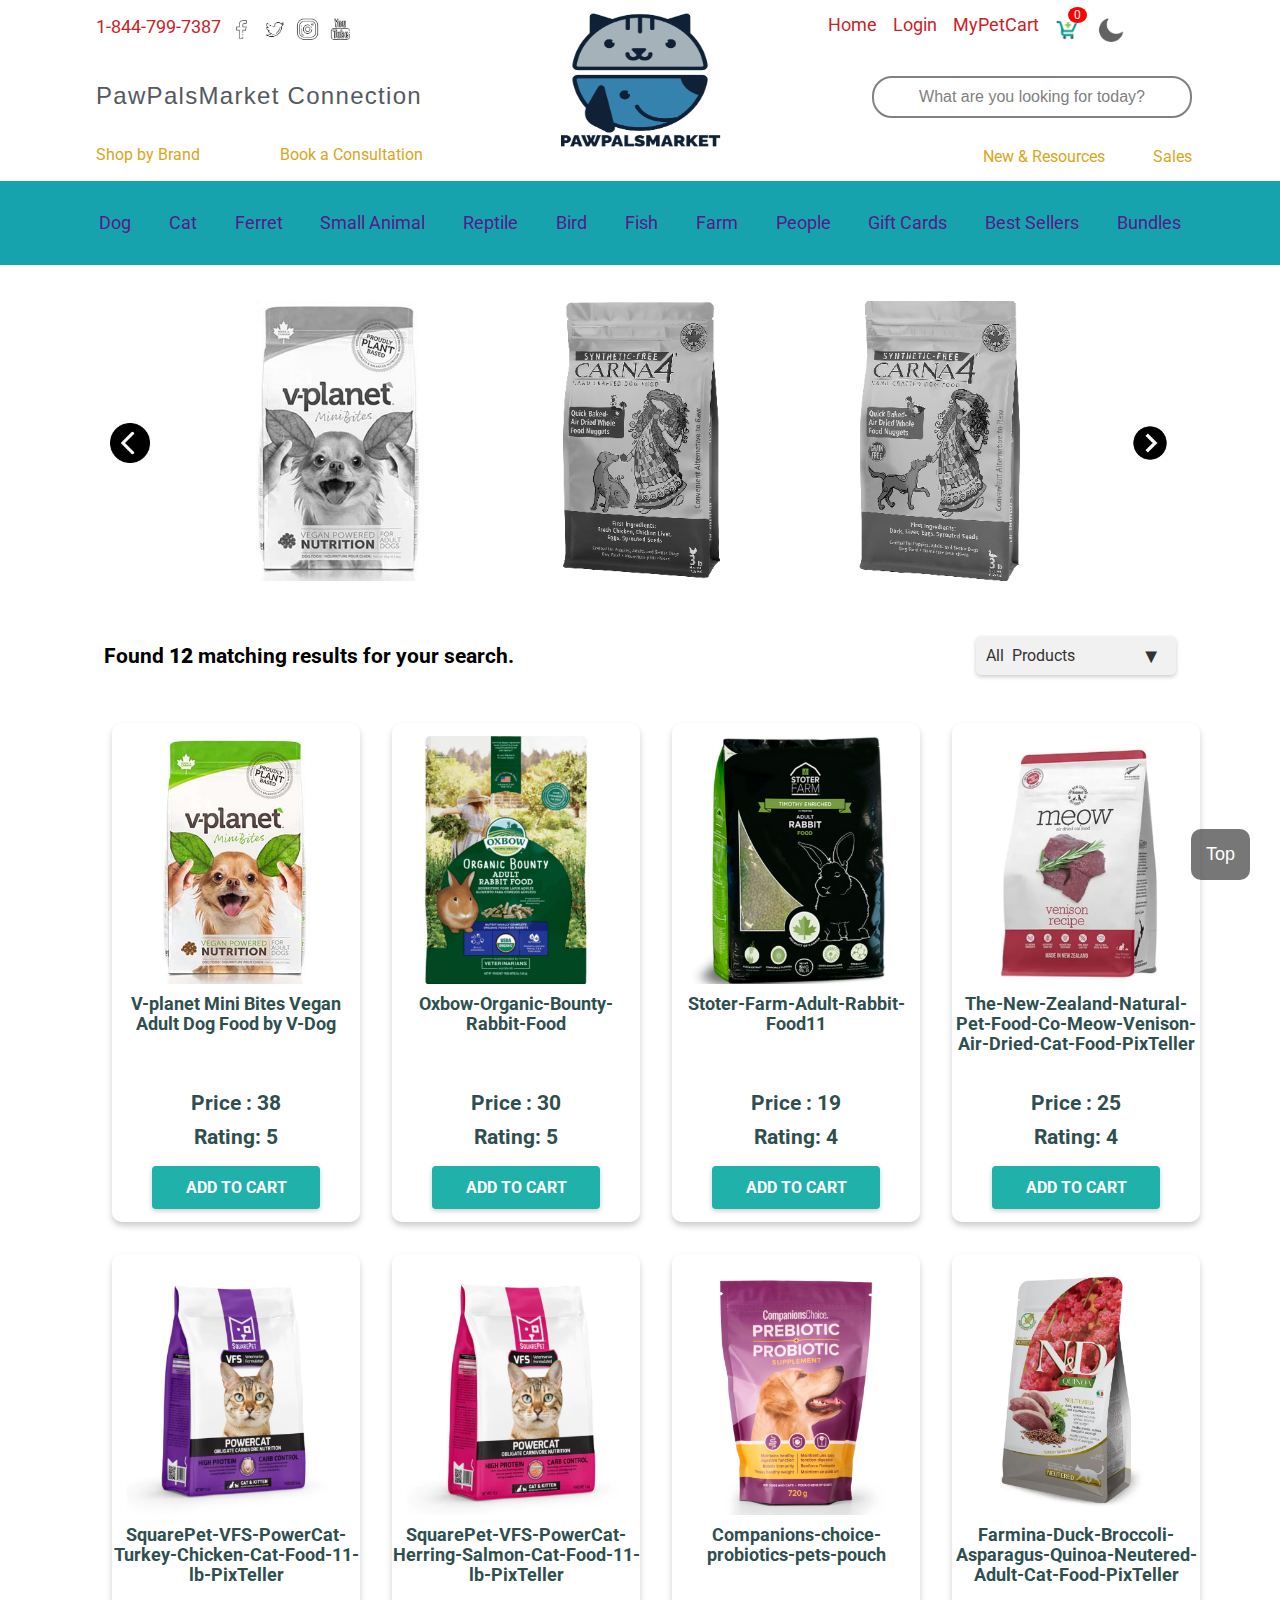
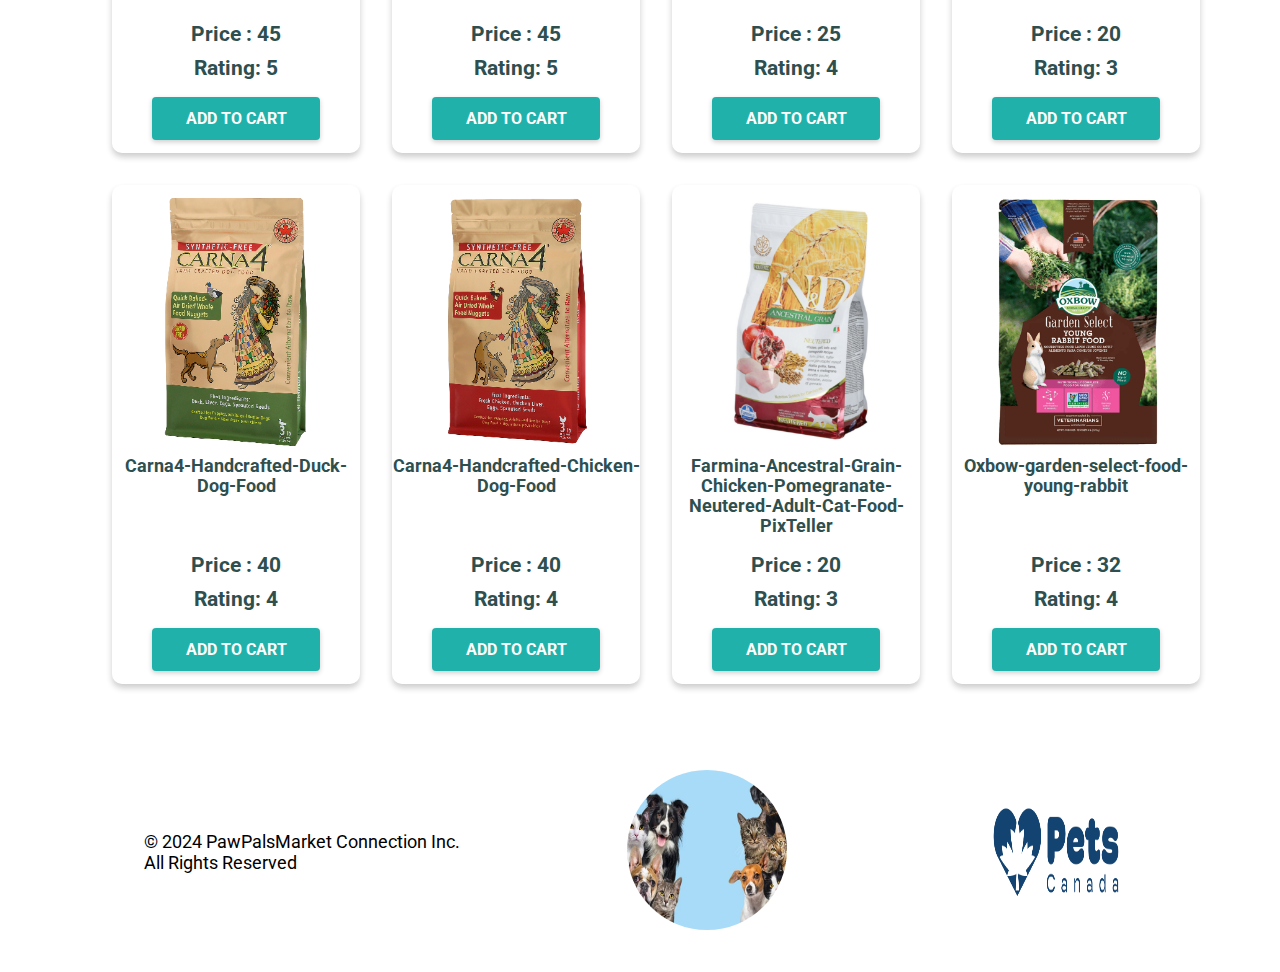
==== index.html @ b7e86be0 "updated day night feature" ====
<!DOCTYPE html>

<html>

<head>
    <meta charset="utf-8">
    <meta http-equiv="X-UA-Compatible" content="IE=edge">
    <title>Find & buy the best bet products in Canada online </title>
    <meta name="description" content="">
    <meta name="viewport" content="width=device-width, initial-scale=1">
    <link rel="stylesheet" href="./css/body.css">
    <link rel="stylesheet" href="./css/header.css">
    <link rel="stylesheet" href="./css/filter.css">
    <link rel="stylesheet" href="./css/productDisplay.css">
    <link rel="stylesheet" href="./css/footer.css">
    <link rel="stylesheet" href="./css/cart.css">
    <link rel="stylesheet" href="./css/imageslide.css">
    <link rel="stylesheet" href="./css/modal.css">
    <link
        href="https://fonts.googleapis.com/css2?family=Montserrat:wght@400;700&family=Roboto:wght@400;500;700&display=swap"
        rel="stylesheet">


</head>

<body>

    <header>
        <div class="header-container">
            <div class="first-column">
                <div class="first-column-first-row">
                    <p>1-844-799-7387</p>

                    <a href="">
                        <img src="./img/facebook.png" alt="Facebook">
                    </a>

                    <a href="">
                        <img src="./img/twitter.png" alt="twitter">
                    </a>
                    <a href="">
                        <img src="./img/instagram.png" alt="ins">
                    </a>
                    <a href="">
                        <img src="./img/youtube.png" alt="youtube">
                    </a>
                </div>

                <div class="first-column-second-row">
                    <h2><a href="./index.html">PawPalsMarket Connection </a></h2>
                </div>

                <div class="first-column-third-row">

                    <a href="">Shop by Brand</a>

                    <a href="">Book a Consultation</a>

                </div>
            </div>

            <div class="second-column">
                <img src="./img/PawPalSmarket-logo.png" alt="website-logo" class="website-logo">

            </div>

            <div class="third-column">

                <button class="hamburger-menu" aria-label="Open menu">
                    <img src="./img/icons8-hamburger-menu-50.png" alt="Menu" id="BurgerMenu">
                </button>
                <div class="third-column-first-row">
                    <a href="./index.html">Home</a>
                    <a href="">Login</a>
                    <a href="">MyPetCart</a>
                    <div class="cart-widget">
                        <img src="./img/icons8-add-shopping-cart-50.png" alt="Cart Icon">
                        <span class="cart-count">0</span> <!-- Assuming there are 3 items in the cart -->
                    </div>
                    <img src="./img/moon.png" alt="Moon" class="icon" id="day-night">
                   
                </div>



                <div class="search-container">
                    <input type="text" placeholder="What are you looking for today?" id="search-bar">
                    <ul id="suggestions"></ul>
                </div>

                <div class="third-column-third-row">

                    <a href="">New & Resources</a>

                    <a href="">Sales</a>

                </div>
            </div>
        </div>

        <div class="header-catergory-container">
            <div class="text-container">
                <a href="">Dog</a>
                <a href="">Cat</a>
                <a href="">Ferret</a>
                <a href="">Small Animal</a>
                <a href="">Reptile</a>
                <a href="">Bird</a>
                <a href="">Fish</a>
                <a href="">Farm</a>
                <a href="">People</a>
                <a href="">Gift Cards</a>
                <a href="">Best Sellers</a>
                <a href="">Bundles</a>
            </div>
        </div>
    </header>

    <div class="gallery-wrap">
        <img src="./img/3604564.png" id="BackBtn">
        <div class="gallery">
            <div class="gallery-container">
                <span><img src="./product_gallery/v-planet-mini-bites-kibbles.jpg"></span>
                <span><img src="./product_gallery/Carna4-Handcrafted-Chicken-Dog-Food-.png"></span>
                <span><img src="./product_gallery/Carna4-Handcrafted-Duck-Dog-Food-.png"></span>
            </div>
            <div class="gallery-container">
                <span><img src="./product_gallery/Companions-choice-probiotics-pets-pouch.png"></span>
                <span><img
                        src="./product_gallery/Farmina-Ancestral-Grain-Chicken-Pomegranate-Neutered-Adult-Cat-Food-PixTeller.png"></span>
                <span><img
                        src="./product_gallery/Farmina-Duck-Broccoli-Asparagus-Quinoa-Neutered-Adult-Cat-Food-PixTeller.png"></span>
            </div>
            <div class="gallery-container">
                <span><img src="product_gallery/Oxbow-garden-select-food-young-rabbit.png"></span>
                <span><img src="product_gallery/Oxbow-Organic-Bounty-Rabbit-Food-.png"></span>
                <span><img
                        src="product_gallery/SquarePet-VFS-PowerCat-Herring-Salmon-Cat-Food-11-lb-PixTeller.png"></span>
            </div>
            <div class="gallery-container">
                <span><img
                        src="./product_gallery/SquarePet-VFS-PowerCat-Turkey-Chicken-Cat-Food-11-lb-PixTeller.png"></span>
                <span><img src="./product_gallery/Stoter-Farm-Adult-Rabbit-Food11-.png"></span>
                <span><img
                        src="./product_gallery/The-New-Zealand-Natural-Pet-Food-Co-Meow-Venison-Air-Dried-Cat-Food-PixTeller.png"></span>
            </div>
        </div>
        <img src="./img/1723827.png" id="NextBtn">
    </div>


    <section class="customize-filter">
        <div class="filter-container">
            <div class="text-result-container">
                <h3>Found <strong id="productCounter"></strong> matching results for your search.</h3>
            </div>
            <div class="select-container">
                <select id="categoryFilter">
                    <option value="all">All&nbsp Products</option>
                    <option value="dogFood">Dog&nbsp Products</option>
                    <option value="catFood">Cat&nbsp Products</option>
                    <option value="rabbitFood">Rabbit&nbsp Products</option>
                    <option value="price">Sorted by Price </option>
                    <option value="rate">Sorted by Rate </option>
                </select>
                <div />
            </div>
    </section>




    <section class="product-display">
        <!-- <div class ="sorted">

        </div> -->
        <div class="product-display-container">

            <div class="product" id="ProductId">
                <img src="./product_gallery/v-planet-mini-bites-kibbles.jpg" alt="dogFood">
                <h4>V-planet Mini Bites Vegan Adult Dog Food by V-Dog</h4>
                <h3>Price:<span>38</span></h3>
                <h3>Rating: &nbsp<span>4.7</span></h3>
                <div class="CartButton-button-container">
                    <button class="CartButton">add to Cart</button>
                </div>
            </div>
        </div>

    </section>

    <div id="myModal" class="modal">
        <div class="modal-content">
            <span class="modalclose">&times;</span>
            <div class="modalbody">
                <img class="modalImg" id="imgm">
                <div id="caption"></div>
            </div>
        </div>
    </div>



    <div class="cartTab">
        <h1>Shopping Cart <img src="./img/icons8-add-shopping-cart-50.png" alt="Icon" style="width: 25px; height: 25px;"
                id="firstCartIcon"></h1>
        <div class="listCart">
            <!-- product display in cart template  -->
            <!-- <div class="item">
                <div class="image">
                    <img src="./product_gallery/v-planet-mini-bites-kibbles.jpg" alt="items">
                </div>
                <div class="name">
                    Farmina-Ancestral-Grain-Chicken-Pomegranate-Neutered-Adult-Cat-Food-PixTeller
                </div>
                <div class="itemPrice">
                    $38
                </div>
                <div class="amount">
                    <span class="minus">-</span>
                    <span class="itemAmount" >1</span>
                    <span class="plus">+</span>
                </div>

            </div> -->



        </div>
        <div class="totalPrice">
            <h4>You have added <span class="itemNumber">0</span> items to your Cart. <br>Total Price: <span
                    class="total-price"><span>0</span></h3>
        </div>
        <div class="btn">
            <button class="close">CLOSE CART</button>
            <button class="reset">RESET CART</button>
            <button class="check">CHECK OUT</button>
        </div>

    </div>




    <footer>
        <div class="footer-container">
            <div class="footer-text-container">
                <p>© 2024 PawPalsMarket Connection Inc. All Rights Reserved</p>
            </div>

            <div class="footer-image-container">
                <a href="">
                    <img src="./img/pet-community.jpg" alt="petcomunity">
                </a>
            </div>
            <div class="footer-image-container">
                <img src="./img/Pets-Canada-ENG-Logo-2.png.png" alt="pijac">
            </div>
        </div>
        <!-- move top button -->
        <button class="scrollToTopBtn" id="scrollToTopBtn">Top</button>
    </footer>


    <script type="module">
        import Cart from "./js/cartClass.js";
        import { productList, shoppingCartList } from './js/dataStore.js';
        import { handleCart } from './js/cart.js';

        // hamburger menu
        document.addEventListener("DOMContentLoaded", function () {
            const hamburgerMenu = document.querySelector('.hamburger-menu');
            const burgerImg = document.getElementById('BurgerMenu')
            // Use querySelectorAll to get all links you want to toggle
            const navLinks = document.querySelectorAll('.third-column-first-row a');

            hamburgerMenu.addEventListener('click', function () {
                // Loop through each link and toggle the class
                navLinks.forEach(link => {
                    link.classList.toggle('show-links');
                });

                if (burgerImg.getAttribute('src') === "./img/icons8-hamburger-menu-50.png") {
                    // If currently hamburger icon, change to close icon
                    burgerImg.src = "./img/icons8-close-50.png";
                } else {
                    // If currently close icon, change back to hamburger icon
                    burgerImg.src = "./img/icons8-hamburger-menu-50.png";
                }
            });


        });


        // const productList = new Map();  // already created the map in datastore.js
        // const shoppingCartList = new Map(); // already created the map in datastore.js



        // function to load product from json 
        const load = () => {
            const xHttp = new XMLHttpRequest();

            xHttp.onload = () => {
                // Parse the file data as JSON
                let tmpData = JSON.parse(xHttp.responseText);

                // Iterate over the data
                for (let data of tmpData) {
                    // Set key-value pairs in the productList map
                    productList.set(data.pid, data);

                }
                //literate the product list
                for (let value of productList.values()) {
                    console.log(value);

                    // After loading and populating productList, display the products
                    displayProduct(); // Call the function to display products
                }

            };
            xHttp.open("GET", "./data/mock.data.json"); // Open the request
            xHttp.send(); // Send the request
        }
        load();

        // search bar 
        const searchBar = document.getElementById('search-bar');

        searchBar.addEventListener('input', e => {
            // keep tracking user input 
            const inputValue = e.target.value.toLowerCase();
            // console.log(inputValue);
            displayProduct('all', inputValue)
        })

        const searchInput = document.getElementById("search-bar");
        const suggestionsList = document.getElementById("suggestions");

        const suggestions = [
            "Carna4-Handcrafted-Duck-Dog-Food",
            "Carna4-Handcrafted-Chicken-Dog-Food",
            "Companions-choice-probiotics-pets-pouch",
            "Farmina-Duck-Broccoli-Asparagus-Quinoa-Neutered-Adult-Cat-Food-PixTeller",
            "Farmina-Ancestral-Grain-Chicken-Pomegranate-Neutered-Adult-Cat-Food-",
            "Oxbow-Organic-Bounty-Rabbit-Food",
            "Oxbow-garden-select-food-young-rabbit",
            "SquarePet-VFS-PowerCat-Turkey-Chicken-Cat-Food-11-lb-PixTeller",
            "SquarePet-VFS-PowerCat-Herring-Salmon-Cat-Food-11-lb-PixTeller",
            "Stoter-Farm-Adult-Rabbit-Food11",
            "The-New-Zealand-Natural-Pet-Food-Co-Meow-Venison-Air-Dried-Cat-Food-PixTeller",
            "V-planet Mini Bites Vegan Adult Dog Food by V-Dog"
        ];

        function updateSuggestions() {
            const userInput = searchInput.value.trim().toLowerCase(); // Trim the user input to remove leading/trailing whitespace
            const filteredSuggestions = suggestions.filter(suggestion =>
                suggestion.toLowerCase().startsWith(userInput)
            );

            suggestionsList.innerHTML = "";

            if (userInput === "") {
                // Clear the suggestions list if user input is empty
                return;
            }

            filteredSuggestions.forEach(suggestion => {
                const li = document.createElement("li");
                li.textContent = suggestion;

                //add click event to suggestion list
                li.addEventListener('click', () => {
                    // Set the input field value to the suggestion text
                    searchInput.value = suggestion;

                    // Clear the suggestions list
                    suggestionsList.innerHTML = '';

                    // Call displayProduct to find the match product
                    displayProduct('all', suggestion.toLowerCase());


                });
                suggestionsList.appendChild(li);
            });


        }

        searchInput.addEventListener("input", updateSuggestions);

        function displaySelectedProduct(productName) {
            const productNameLowerCase = productName.toLowerCase();
            console.log("find product " + productName);

            displayProduct('all', productNameLowerCase); // Adjust according to your actual implementation

            // If necessary, clear the search input and suggestions list after selecting a product
            searchInput.value = '';
            suggestionsList.innerHTML = '';
        }

        // filter and product display based on user option 

        const categoryFilter = document.getElementById('categoryFilter');
        categoryFilter.addEventListener('change', e => {
            const selectedCategory = e.target.value; // Correctly get the selected option
            // console.log(selectedCategory); 
            displayProduct(selectedCategory); // Filter and display products
        });


        // default parameter is all 
        const displayProduct = (category = 'all', searchQuery = '') => {

            const productDisplayContainer = document.querySelector(".product-display-container");
            productDisplayContainer.innerHTML = '';

            const productNumCounter = document.getElementById("productCounter");
            productNumCounter.innerHTML = '';
            //initially convert productList map to an array for sorting and filtering
            let productsArray = Array.from(productList.values());

            //so now in this array, there are several product object, product.name = product name 
            // the way to iterate the products array 
            // for (let i = 0; i < productsArray.length; i++) {
            //     const product = productsArray[i];
            // }


            //logic sort by price from low to high
            if (category === 'price') {
                productsArray.sort((a, b) => a.price - b.price);

            }

            // logic sort by rating form high to low 
            if (category === 'rate') {
                productsArray.sort((a, b) => b.rating - a.rating);
            }

            //counter to display product result 
            let count = 0;
            console.log("this is searchQuery" + searchQuery);
            for (let product of productsArray) {
                // Matching the user input in the search bar to product name in lowercase 
                const matchSearchQuery = product.name.toLowerCase().includes(searchQuery);

                console.log("this is matchSearchQuery " + matchSearchQuery);
                //categroy =  dogFood or catFood or rabbitFood or price or rate / all = display all product
                if ((category === 'all' || product.category === category || category === 'price' || category === 'rate') && matchSearchQuery) {
                    count++;
                    const productElement = document.createElement("div");
                    productElement.classList.add("product"); // add class name product
                    productElement.id = product.pid; //set up id =pid 
                    //handle click event of add to cart 


                    productElement.innerHTML =
                        `<img src="${product.imagePath}" alt="${product.category}">
                        <h4>${product.name}</h4>
                        <h3>Price :&nbsp<span>${product.price}</span></h3>
                        <h3>Rating: <span>${product.rating}</span></h3>
                        <div class ="CartButton-button-container">
                            <button class="CartButton">Add to Cart</button>
                        </div>`;

                    // add products to html 

                    productDisplayContainer.append(productElement);
                }

            }
            // add product result to html 
            productNumCounter.append(count);

            // add click event to add to cart button 
            for (let addtoCart of document.querySelectorAll(".CartButton")) {

                addtoCart.addEventListener("click", handleCart);

            }
        }

        // js to implement slide animation feature 
        const scrollContainer = document.querySelector(".gallery");
        const slider = document.querySelector(".slider");
        const backBtn = document.getElementById("BackBtn");
        const nextBtn = document.getElementById("NextBtn");

        backBtn.addEventListener("click", () => {
            scrollContainer.scrollLeft -= slider.offsetWidth;
        });

        nextBtn.addEventListener("click", () => {
            scrollContainer.scrollLeft += slider.offsetWidth;
        });

        nextBtn.addEventListener("click", () => {
            scrollContainer.style.scrollBehavior = "smooth";
            //  Each slide is the full width of the container
            scrollContainer.scrollLeft += scrollContainer.offsetWidth;
        });

        backBtn.addEventListener("click", () => {
            scrollContainer.style.scrollBehavior = "smooth";
            // Each slide is the full width of the container
            scrollContainer.scrollLeft -= scrollContainer.offsetWidth;
        });

        // js to implement back to top feature 
        document.addEventListener("DOMContentLoaded", function () {
            var scrollToTopBtn = document.getElementById("scrollToTopBtn");
            var rootElement = document.documentElement;

            // When the user scrolls down the page, show the button
            window.addEventListener("scroll", function () {
                if (window.scrollY > 20) {
                    scrollToTopBtn.style.display = "block";
                } else {
                    scrollToTopBtn.style.display = "none";
                }
            });

            // When the user clicks on the button, scroll to the top of the document
            scrollToTopBtn.addEventListener("click", function () {
                scrollToTop();
            });

            // Function to smoothly scroll to the top of the document
            function scrollToTop() {
                // Scroll to top logic
                rootElement.scrollTo({
                    top: 0,
                    behavior: "smooth"
                });
            }
        });

        //modal
        document.addEventListener('DOMContentLoaded', function () {
            var modal = document.getElementById('myModal');
            var modalImg = document.getElementById('imgm');
            var caption = document.getElementById('caption');
            var span = document.getElementsByClassName('modalclose')[0];

            document.querySelector('.product-display-container').addEventListener('click', function (event) {
                if (event.target.classList.contains('CartButton')) {
                    // If the clicked element has the class 'CartButton', stop the function.
                    return;
                }

                var product = event.target.closest('.product');

                if (product) {
                    var imgSrc = product.querySelector("img").src;
                    var productName = product.querySelector("h4").textContent;
                    var price = product.querySelector("h3 span").textContent;

                    modal.style.display = "block";
                    modalImg.src = imgSrc;
                    caption.innerHTML = `${productName} <br><br>Price:  $${price}`; // Fixed typo from 'aption' to 'caption'
                }
            });

            span.onclick = function () {
                modal.style.display = "none";
            };

            window.onclick = function (e) {
                if (e.target == modal) {
                    modal.style.display = "none";
                }
            }
        });

        //day and night
        const toggleButton=document.getElementById('day-night');
        
        toggleButton.onclick = function(){
            document.body.classList.toggle('night-mode')
            if (document.body.classList.contains('night-mode')){
                toggleButton.src="./img/sun.png";
                toggleButton.alt="Switch to day mode";
            }else{
                toggleButton.src="./img/moon.png";
                toggleButton.alt="switch to night mode";
            }
        }

    </script>
    <!-- external cart  js  -->
    <script type="module" src="./js/cart.js"></script>

</body>

</html>
---- css/body.css ----
/* default setting */
* {
    padding: 0;
    margin: 0;
    box-sizing: border-box;
}

body {
    width: 100%;
    height: 100%;
    overflow-x: hidden;
    /* default font family */
    font-family: -apple-system, BlinkMacSystemFont, "Segoe UI", Roboto, "Helvetica Neue", Arial, "Noto Sans", sans-serif, "Apple Color Emoji", "Segoe UI Emoji", "Segoe UI Symbol", "Noto Color Emoji";
    font-size:1.1rem;
}
---- css/header.css ----
:root {
    /* font size */
    --p-font-size:1rem;


    /* color */
    --first-row: #CB2227; 
    --second-row: #54595F;
    --third-row:goldenrod;
    --header-catergory:#17A3AD;
    
  }

header{
    display:flex;
    justify-content: center;
    align-items: center;
    flex-direction: column;
    /* border:solid 8px black; */
 
}

.icon {
    width: 30px;
    cursor: pointer;
}

.header-container{
    display:flex;
    justify-content: space-around;
    width:1120px;
    height:181px;
    max-width:100%; 
    /* border:solid 2px black;*/
}

.first-column{
    display:flex;
    flex-direction: column;
    justify-content: space-around;
    padding: 0 1rem;
    width:40%;
}



.first-column-first-row{
    display:flex;
    gap:0.5rem;
 
}

.first-column-first-row{
    color:var(--first-row);
}


.first-column-first-row > a > img{
    width:25px;
    height:25px;
}

.first-column-second-row{
    display:flex;
    justify-content: flex-start;
}

.first-column-second-row >h2 >a{
    text-decoration: none;
    color:var(--second-row);
    font-family: "Alegreya Sans", Sans-serif;
    letter-spacing: 1.3px;
    font-weight: 500;
    font-size: 24px;
}

.first-column-third-row{
    display: flex;
    gap:5rem;
    font-size: var(--p-font-size); 
  
}



.first-column-third-row > a {
    text-decoration: none;
    color:var(--third-row);
    font-size: var(--p-font-size);
}


.second-column{
    
    padding:0 1rem;
    width:20%;

}

.second-column>img{
    width:200px;
    height:160px;
    max-width: 100%;
}

.third-column{
    display:flex;
    flex-direction: column;
    justify-content: space-around;
    width:40%;
    padding:0 0.5rem;
}

.third-column-first-row{
    display:flex;
    justify-content: center;
    gap:1rem;
}

.third-column-first-row> a{
    color:var(--first-row);
    text-decoration: none;

}

.third-column-third-row{
    display: flex;
    gap:3rem;
    justify-content: flex-end;
    
}

.third-column-third-row > a{
    text-decoration: none;
    color:var(--third-row);
    font-size: var(--p-font-size);
}

.third-column-first-row >p{

    font-size: var(--p-font-size);
}


.search-container{
    display:flex;
    justify-content: flex-end;
}


#search-bar {
    width: 320px;
    padding: 10px;
    border: 2px solid gray;
    border-radius: 20px; 
    font-size: 1rem;
    text-align: center;
    margin-left: 1rem;
    max-width: 100%;
    min-width: 250px;
} 

#search-bar::placeholder {
    color: gray;
  }
  
#search-bar:focus {
    border-color: goldenrod;
  }

  
/* auto fill search suggestions */
.search-container {
    position: relative; /* Set position to relative */
    display: flex;
    justify-content: flex-end;
}

#suggestions {

    list-style-type: none;
    padding: 5px 0; /* Adjust padding as needed */
    margin: 0;
    position: absolute;
    font-family: 'Roboto', sans-serif;
    font-size: 14px;
    align-items: center;
    width: 320px; /* Reduce width */
    max-width:100%;
    min-width: 250px;

    overflow-y: auto; /* Enable vertical scroll if needed */
    top: calc(100% + 5px); /* Position below the search bar */
}

#suggestions li {
    display: flex;
    padding: 10px;
    cursor: pointer;
    background-color: white;
    align-items: center;
   
}

#suggestions li:hover {
    background-color: Azure;
}

.header-catergory-container{
    width:100%;
    background-color: var(--header-catergory);
    padding:2rem 0;
    display:flex;
    justify-content: center;
    text-align: center;
}

.text-container{

    width:1120px;
    display:flex;
    justify-content:space-around;
    max-width:100%;
    height:auto;
}

.text-container > a{
    text-decoration: none;
}


/* Cart widget styles */
.cart-widget {
    display: flex;
    align-items: center;
    position: relative; /* To position the cart count */
    cursor: pointer;
  
}

.cart-widget img {
    width: 24px; /* Size of cart icon */
    height: auto;
}

.cart-count {
    background-color: #ff0000; 
    color: #ffffff; 
    border-radius: 50%; 
    padding: 2px 6px; 
    font-size: 0.75rem; 
    position: absolute; 
    top: -8px; 
    right: -8px;
    line-height: 1; /* Adjust line height to ensure it's centered */
    min-width: 16px; /* Minimum width to ensure it's at least a circle */
    text-align: center;
}

.hamburger-menu {
    display: none; /* Hidden by default */
    background: transparent;
    border: none;
    cursor: pointer;
    width:50px;
    height:50px;

}







@media only screen and (max-width: 968px){
    .header-container{
        width:auto;
       
    }
    .text-container{
        width:auto;
    }

    .second-column>img{
        width:auto;
    }

}

@media (max-width: 768px) {
    .hamburger-menu {
        display: flex;
        
    
    }
    /* Hide other elements that are not needed in the mobile view */
    .first-column, .third-column-third-row {
        display: none;
    }

    /* Keep the search bar, cart-widget, and logo */
    .second-column{
        width:30%;
        display:flex;
        justify-content: center;
        align-items: center;
    }

    .third-column{
        width:70%;
        display:flex;
        flex-direction: column;
        align-items: center;
    }

    .third-column-first-row{
        width:auto;
    }

    .third-column-first-row a{
        display:none;
        font-size:13px;
    }

    .third-column-first-row a.show-links {
        display: flex; 
    }
  
    .hamburger-menu>img{
        width:100%;
        height: 100%;
    }

    .cart-widget>img{
       display: block;
       width:30px;
       height:30px;
       position: relative;
       
    }

    #search-bar{
        width:auto;
    }

    .text-container{
        display:grid;
        grid-template-columns: repeat(4, 1fr);  /* 4 item in a row */
        align-items: center;
        gap:1rem;
      
    }

    #suggestions{
        width:250px;
        opacity: 0.8;
        border-radius: 20px;
    }
    
   
}
---- css/filter.css ----
.customize-filter{
    width:100%;
    padding:1rem 0;
    display:flex;
    justify-content: center;
    text-align: center;
}

.filter-container{

    width:1120px;
    display:flex;
    justify-content:space-between;
    max-width:100%;
    height:auto;
    padding:0 1.5rem;
    align-items: center;
}

.text-result-container>h3 {
    font-family: 'Roboto', sans-serif;
    
}

/* Custom Dropdown Styles */
.select-container {
    position: relative;
    display: inline-block;
    width: 200px;
}

#categoryFilter{
    font-family: 'Roboto', sans-serif;
    
}

.select-container select {
    width: 100%;
    padding: 10px;
    margin: 0;
    background-color: #f1f1f1;
    color: #333;
    border: none;
    font-size: 16px;
    box-shadow: 0 2px 4px rgba(0,0,0,0.2);
    border-radius: 5px;
    appearance: none; /* Remove default style for IE */
    
}

.select-container::after {
    content: '\25BC';
    position: absolute;
    top: 0;
    right: 15px;
    pointer-events: none;
    color: #333;
    font-size: 20px;
    line-height: 40px;
}

@media only screen and (max-width: 768px){

    .select-container select{
        font-size: 12px;
    }
    .select-container::after{
        font-size: 17px;
    }

}
---- css/productDisplay.css ----
:root {
    --primary-button-background-color: LightSeaGreen;
    --primary-text-color: DarkSlateGray;
    --burger-menu-background: rgba(255, 255, 255, 0.30);
   
}

body.night-mode {
    --primary-button-background-color: DarkSeaGreen;
    --primary-text-color: GhostWhite;
    --burger-menu-background: DarkSlateGray;
  
}

/* product display */

.product-display{
    display:flex;
    justify-content: center;
    margin-bottom: 2rem;
}

/* .sorted{
    padding:1rem 2rem;
    width:1120px;
    height:auto;
    max-width:100%;
} */
.product-display-container{
    padding:1rem 2rem;
    width:1120px;
    height:auto;
    display: grid;
    grid-template-columns: repeat(4, 1fr);  /* 4 item in a row */
    justify-content: flex-start;
    align-items: center;
    max-width:100%;
    margin-top:1rem;
    gap:2rem;
    
}

.product{
    display:flex;
    justify-content: center;
    flex-direction: column;
    align-items: center;
    gap:0.6rem;
    width:248px;
    max-width:100%;
    transition: transform 0.3s ease, box-shadow 0.3s ease;
    border-radius: 10px;
    box-shadow: 0 4px 6px rgba(0,0,0,0.2);
    background-color: var(--burger-menu-background);
    transition: background-color 0.5s ease, color 0.5s ease;
}

.product:hover {
    transform: scale(1.03);
    box-shadow: 0 6px 12px rgba(0,0,0,0.2);
}

.product>img{
    width:238px;
    height:248px;
    max-width: 100%;
    border-top-left-radius: 10px;
    border-top-right-radius: 10px;
    object-fit: cover; /* Ensures the image covers the area without distorting the aspect ratio */
    margin-top:0.8rem;
    padding:0 0.6rem;

}

.product>h4{
    width:248px;
    height: 5.5rem;
    max-width: 100%;
    text-align: center;
    font-family: 'Roboto', sans-serif;
    color:var(--primary-text-color);
    
}

.product>h3{
    width:248px;
    text-align: center;
    max-width: 100%;
    font-family: 'Roboto', sans-serif;
    color:var(--primary-text-color);
}

.CartButton-button-container{
    display:flex;
    justify-content: center;
    align-items: center;
    width:248px;
    max-width:100%;
    height:auto;
    text-align: center;
    margin-bottom: 0.8rem;
}


.CartButton{
    font-family: 'Roboto', sans-serif;
    background-color: var(--primary-button-background-color);
    transition: background-color 0.5s ease, color 0.5s ease;
    color: white; 
    padding: 12px 1rem; 
    border: none; 
    border-radius: 4px;
    cursor: pointer;
    font-weight: bold; 
    text-transform: uppercase; 
    transition: background-color 0.3s ease; 
    margin-top: 8px; 
    box-shadow: 0 2px 5px rgba(0,0,0,0.2);
    font-size: 1rem; 
    width:168px;
    max-width:100%;
    height:auto;
}

.CartButton:hover {
    background-color: LightSeaGreen; /* Darker green background on hover */
}


.CartButton:focus {
    outline: none; 
    box-shadow: 0 0 0 3px rgba(70, 153, 70, 0.5); 
}








@media only screen and (max-width: 1068px){
    .product{
        width:auto;
       
    }

    .product-display-container{
        grid-template-columns: repeat(2, 1fr); /* 2 columns for smaller screens */
      
    }

    

    
  
    .product > img {
        width: auto; 
        height: auto; 
        max-width: 100%; 
    }


    .product>h4{
        width:auto;
        
    }


    .product>h3{
        width:auto;
    }

    .CartButton-button-container{
        width:auto;
    }
    
   

}

@media only screen and (max-width:768px){
    .product>h4{
        width:auto;
   
        font-size:15px;
    }
    .product>h3{
        font-size:15px;
    }
    .text-result-container >h3{
        font-size:16px;
    }
}
---- css/footer.css ----
footer{
    width:100%;
    height:240px;
    display:flex;
    justify-content: center;

}

.footer-container{
    padding:0 2rem;
    display:flex;
    justify-content: space-around;
    align-items: center;
    width:1120px;
    height:auto;
    max-width:100%;


}

.footer-text-container{
    width:34%;
    font-size:18px;
    display:flex;
    justify-content: center;
    align-items: center;
    margin-left:2rem;
}

.footer-image-container{
    width:33%;
    display:flex;
    margin-right:2rem;
    justify-content: flex-end;
    align-items: center;

}

.footer-image-container>a>img{
    width:10rem;
    height:10rem;
    border-radius: 50%;
}

.footer-image-container>img{
    width:10rem;
    height:10rem;
    border-radius: 50%;
    
}

.scrollToTopBtn {
    opacity: 0.8;
    position: fixed;
    bottom: 20px;
    right: 30px;
    z-index: 99;
    border: none;
    outline: none;
    background-color: #555;
    color: white;
    cursor: pointer;
    padding: 15px;
    border-radius: 10px;
    font-size: 18px;
    transition: background-color 0.3s ease; /* Add transition for smoother animation */
}

.scrollToTopBtn:hover {
    background-color: #555;
}


@media only screen and (max-width: 968px){
    .footer-container{
        margin-top:10rem;
        width:100%;
        display:flex;
        flex-direction: column;
        gap:1rem;
        align-items: center;
    }

    .footer-text-container{
        width:100%;
        text-align: center;
    }

    .footer-image-container{
        width:100%;
       margin-right:0; /*reset the margin */
       justify-content: center;

    }
    
    

}
---- css/cart.css ----
.cartTab{
    width:400px;
    background-color:#353432;
    color:bisque;
    position:fixed;
    /* top:0;
    right:0;
    bottom:0; */
    /* inset: top right bottom left; */
    display:grid;
    /*initialize set up disappear so it on the right side of screen, we can't see it*/
    top: 0;
    right: 0;
    bottom: 0;
    transform: translateX(100%); /* Start off-screen */
    grid-template-rows: 70px 1fr 70px;
    transition: transform 0.5s ease; /* Smooth transition for transform */
}

/*display the cart back to the screen*/
body.showCart .cartTab{
    transform: translateX(0); /* Slide in */
}

.cartTab h1{
    padding:20px;
    margin:0;
    font-weight:300;
}

.cartTab .btn{
    display:grid;
    grid-template-columns:repeat(2,1fr);
}

.cartTab .btn button{
    background-color:yellowgreen;
    border:none;
    font-family: 'Roboto', sans-serif;

    font-weight:500;
    cursor:pointer;
}

.cartTab .btn .close{
    background-color: #eee;
}

.cartTab .listCart .item img{
    width:100%;
}

/* img name price in a row */
.cartTab .listCart .item{
    color:whitesmoke;
    display:grid;
    grid-template-columns: 70px 100px 50px 1fr;
    gap:8px;
    text-align: center;
    align-items: center;
    padding:1rem 1rem;
}
/* 
icon for plus and minus amount */
.listCart .amount span{
    display:inline-block;
    width:25px;
    height:25px;
    background-color: #eee;
    color:#555;
    border-radius: 50%;
    cursor:pointer;

}

/*check what does this target for */
.listCart .quanity span:nth-child(2){
    background-color: transparent;
    color:#eee;
}


/*the even item will have #eee1 color*/
.listCart .item:nth-child(even){
    background-color:#eee1;
}

/*once the item over the frame, it will allow the user to scroll down*/
/*within this setup the check out and close will always at the bottom*/
.listCart{
    overflow:auto
}

.listCart::-webkit-scrollbar{
    width:0;
---- css/imageslide.css ----
*{
    margin: 0;
    padding: 0;
    box-sizing: border-box;
}

body{
    background:white;
}

.gallery {
    width: 900px;
    display: flex;
    overflow-x: scroll;
} 

.gallery-container{
   
    max-width: 100%;
    min-width:280px;
}

.gallery div{
    width: 100%;
    display: grid;
    grid-template-columns: auto auto auto;
    grid-gap: 20px;
    padding: 10px;
    flex: none;

}

.gallery div img{
    width: 100%;
    filter: grayscale(100%);
    transition: transform 0.5s;
    min-width:60px;
}

.gallery::-webkit-scrollbar{
    display: none;
}

.gallery-wrap{
    width:100%;
    display: flex;
    align-items: center;
    justify-content: center;
    margin: 2% auto;
}

#BackBtn, #NextBtn {
    width: 40px;
    cursor: pointer;
    margin: 40px;
    max-width: 100%;
}

.gallery div img:hover {
    filter: grayscale(0);
    cursor: pointer;
    transform: scale(1.1);
}


@media only screen and (max-width: 768px){
    #BackBtn, #NextBtn{
       margin:20px;
       width:25px;
    }
}
---- css/modal.css ----
.modal {
    display: none; 
    position: fixed; 
    z-index: 1; 
    left: 0;
    top: 0;
    width: 100%; 
    height: 100%; 
    overflow: auto; 
    background-color: rgba(0,0,0,0.4); 
}
.modalbody{
    display: flex;
    flex-direction: column;
    align-items: center;
    gap:1rem;
    text-align: center;

}

.modal-content {
    background-color: #fefefe;
    margin: auto;
    padding: 20px;
    border: 1px solid #888;
    width: 60%; 
    max-width: 500px; 
    box-sizing: border-box; 
    position: relative;
    top: 50%;
    left: 20%;
    transform: translate(-50%, -50%); overflow-x:hidden;
}
#caption{
    font-size:20px;
    font-family: 'Roboto', sans-serif;
    font-weight: bold;
}

@media (max-width: 600px) {

    .modal-content {
        width: 80%;
        left:40%;
        transform:translate(-50%,-50%);
       
    }
}
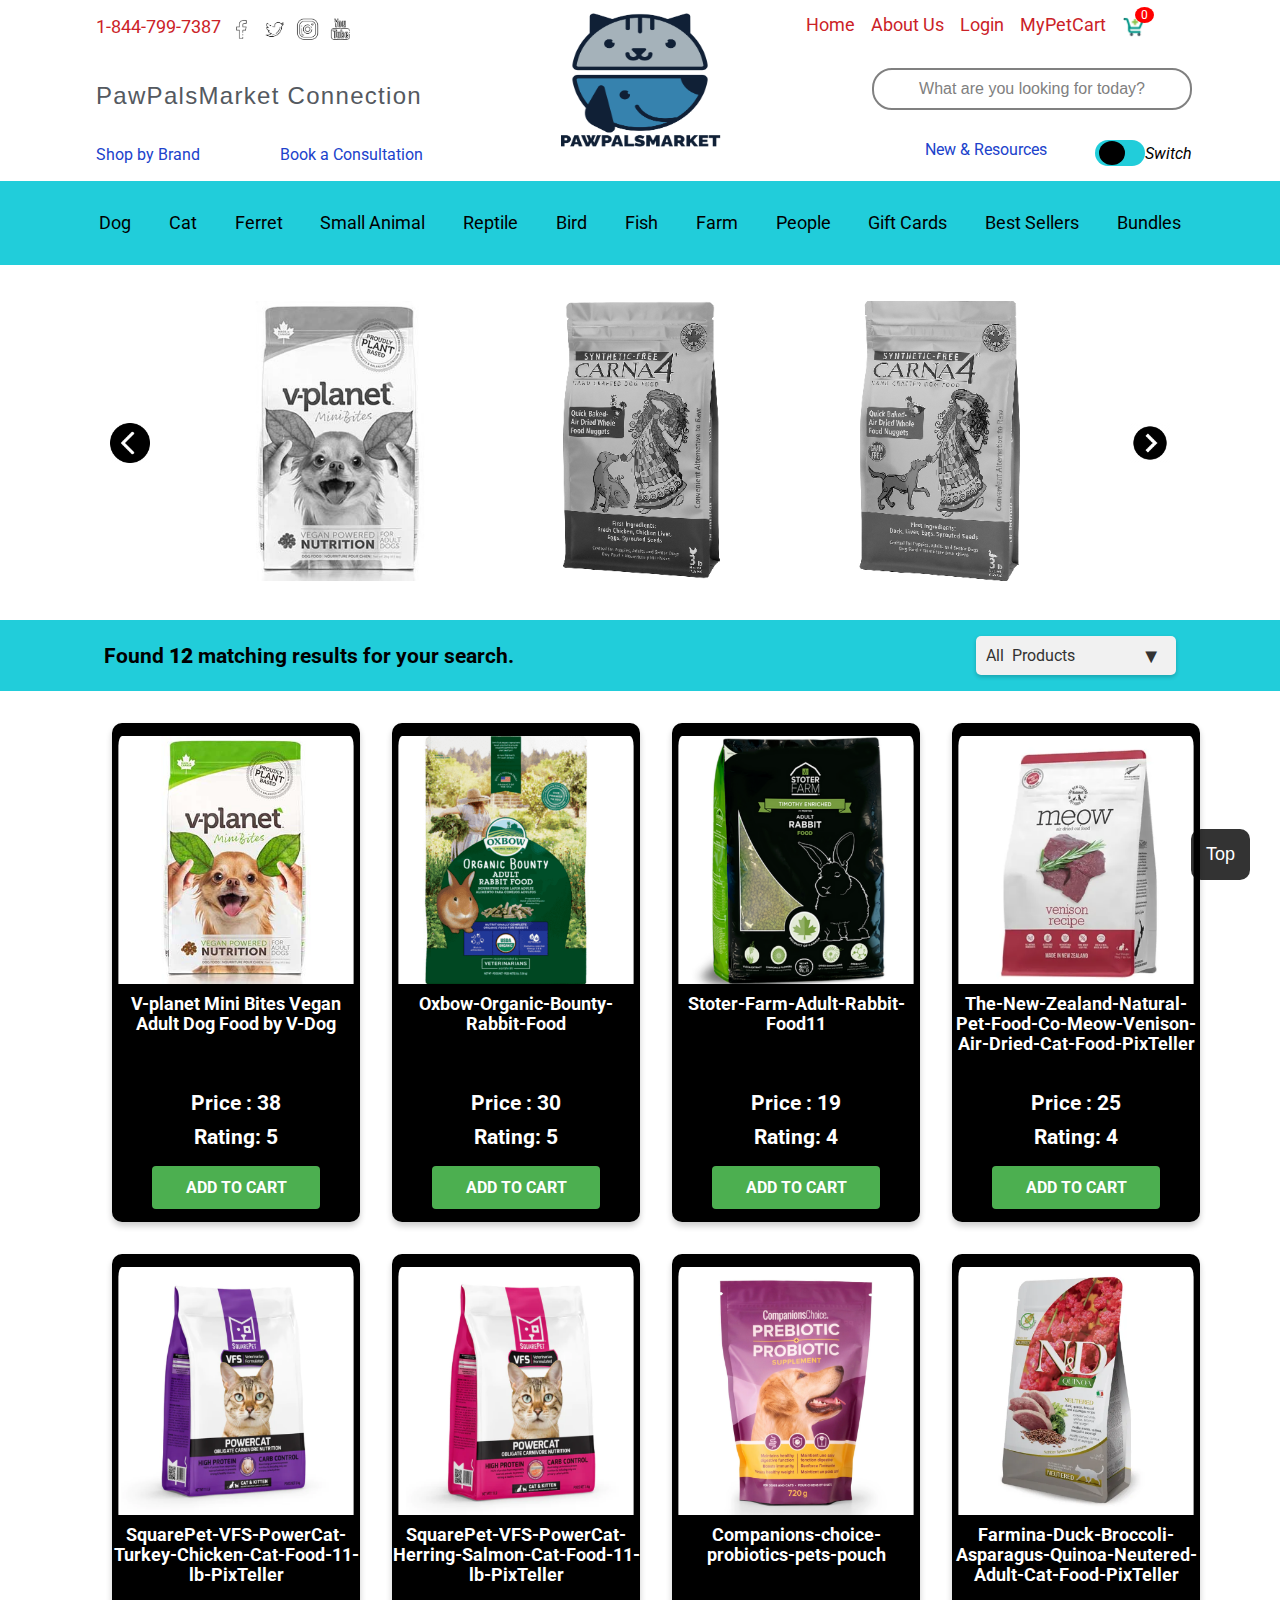
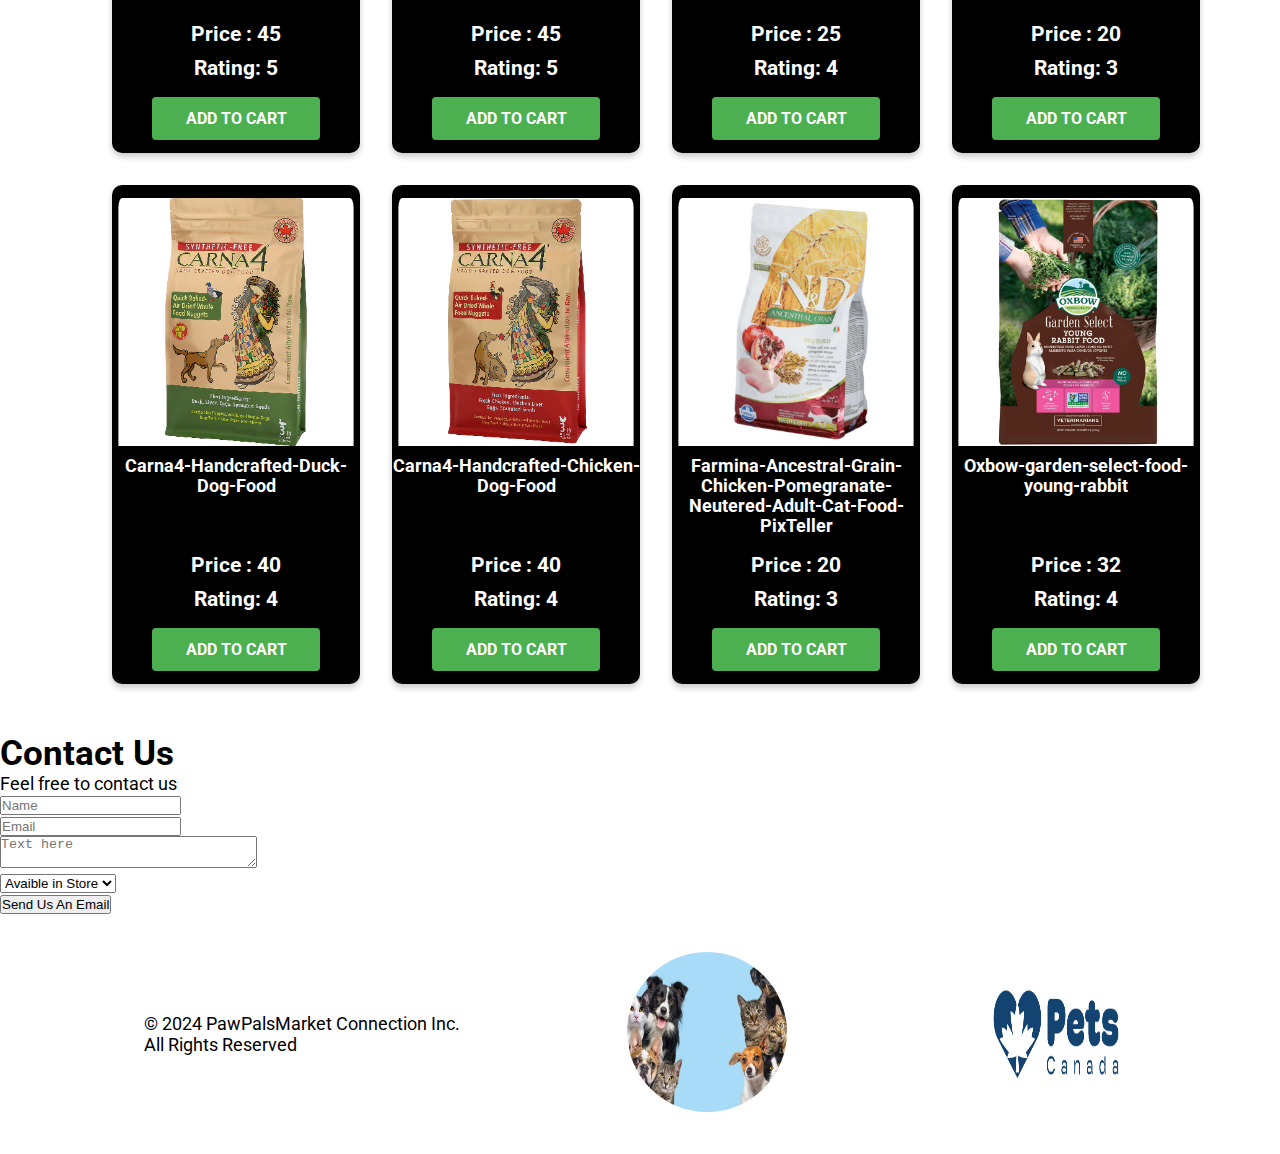
==== commit c395f12f: "Light and Dark" ====
--- a/index.html
+++ b/index.html
@@ -16,6 +16,7 @@
     <link rel="stylesheet" href="./css/cart.css">
     <link rel="stylesheet" href="./css/imageslide.css">
     <link rel="stylesheet" href="./css/modal.css">
+    <link rel="stylesheet" href="./css/lightDark.css">
     <link
         href="https://fonts.googleapis.com/css2?family=Montserrat:wght@400;700&family=Roboto:wght@400;500;700&display=swap"
         rel="stylesheet">
@@ -31,17 +32,17 @@
                 <div class="first-column-first-row">
                     <p>1-844-799-7387</p>
 
-                    <a href="">
+                    <a href="https://www.facebook.com/canadianpetconnection">
                         <img src="./img/facebook.png" alt="Facebook">
                     </a>
 
-                    <a href="">
+                    <a href="https://twitter.com/i/flow/login?redirect_after_login=%2FCanPetConn">
                         <img src="./img/twitter.png" alt="twitter">
                     </a>
-                    <a href="">
+                    <a href="https://www.instagram.com/canadianpetconnection/">
                         <img src="./img/instagram.png" alt="ins">
                     </a>
-                    <a href="">
+                    <a href="https://www.youtube.com/channel/UC0ugFWgeUh3LDZyCzwd5dAQ">
                         <img src="./img/youtube.png" alt="youtube">
                     </a>
                 </div>
@@ -52,9 +53,9 @@
 
                 <div class="first-column-third-row">
 
-                    <a href="">Shop by Brand</a>
-
-                    <a href="">Book a Consultation</a>
+                    <a href="https://www.canadianpetconnection.ca/shop-all-brands/">Shop by Brand</a>
+
+                    <a href="https://www.canadianpetconnection.ca/book-the-pet-expert/">Book a Consultation</a>
 
                 </div>
             </div>
@@ -71,14 +72,13 @@
                 </button>
                 <div class="third-column-first-row">
                     <a href="./index.html">Home</a>
-                    <a href="">Login</a>
-                    <a href="">MyPetCart</a>
+                    <a href="https://www.canadianpetconnection.ca/get-to-know-us/">About Us</a>
+                    <a href="https://www.canadianpetconnection.ca/my-account/">Login</a>
+                    <a href="https://www.canadianpetconnection.ca/my-cart/">MyPetCart</a>
                     <div class="cart-widget">
                         <img src="./img/icons8-add-shopping-cart-50.png" alt="Cart Icon">
                         <span class="cart-count">0</span> <!-- Assuming there are 3 items in the cart -->
                     </div>
-                    <img src="./img/moon.png" alt="Moon" class="icon" id="day-night">
-                   
                 </div>
 
 
@@ -90,9 +90,19 @@
 
                 <div class="third-column-third-row">
 
-                    <a href="">New & Resources</a>
-
-                    <a href="">Sales</a>
+                    <a href="https://www.canadianpetconnection.ca/pet-news/">New & Resources</a>
+
+                    <!-- Light and Dark Mode -->
+                    <div class="theme-switch-wrapper">
+                        <label class="theme-switch" for="checkbox">
+                            <input type="checkbox" id="checkbox">
+                            <div class="slider round"></div>
+                        </label> 
+                        <em>Switch</em>
+                    </div>
+                    <script src="./js/lighDark.js"></script>
+
+                    <!-- <a href="https://www.canadianpetconnection.ca/sale/">Sales</a> -->
 
                 </div>
             </div>
@@ -239,7 +249,25 @@
 
     </div>
 
-
+    <!-- CONTACT US -->
+    <section class="contactUsContainer">
+        <form action="" method="dialog"></form>
+        <h1>Contact Us</h1>
+        <p>Feel free to contact us</p>
+
+        <input type="text" class="writeHere" name="name" placeholder="Name" required><br>
+
+        <input type="email" class="writeHere" name="email" placeholder="Email" required><br>
+
+        <textarea class="writeHere" name="message" placeholder="Text here" cols="30"></textarea><br>
+
+        <select name="subject" id="subject">
+            <option value="In-store">Avaible in Store</option>
+            <option value="Order">Order</option>
+            <option value="Hiring Oportunites">Work With Us</option>
+        </select><br>
+        <input class="submit" type="submit" value="Send Us An Email">
+    </section>
 
 
     <footer>
@@ -249,7 +277,7 @@
             </div>
 
             <div class="footer-image-container">
-                <a href="">
+                <a href="https://www.greengeeks.ca/going-green">
                     <img src="./img/pet-community.jpg" alt="petcomunity">
                 </a>
             </div>
@@ -577,19 +605,8 @@
             }
         });
 
-        //day and night
-        const toggleButton=document.getElementById('day-night');
-        
-        toggleButton.onclick = function(){
-            document.body.classList.toggle('night-mode')
-            if (document.body.classList.contains('night-mode')){
-                toggleButton.src="./img/sun.png";
-                toggleButton.alt="Switch to day mode";
-            }else{
-                toggleButton.src="./img/moon.png";
-                toggleButton.alt="switch to night mode";
-            }
-        }
+
+
 
     </script>
     <!-- external cart  js  -->
--- a/css/body.css
+++ b/css/body.css
@@ -1,5 +1,6 @@
 /* default setting */
 * {
+    /* background-color: var(--background-color); */
     padding: 0;
     margin: 0;
     box-sizing: border-box;
--- a/css/header.css
+++ b/css/header.css
@@ -1,17 +1,10 @@
 :root {
     /* font size */
     --p-font-size:1rem;
-
-
-    /* color */
-    --first-row: #CB2227; 
-    --second-row: #54595F;
-    --third-row:goldenrod;
-    --header-catergory:#17A3AD;
-    
-  }
+}
 
 header{
+    width: 100%;
     display:flex;
     justify-content: center;
     align-items: center;
@@ -20,12 +13,8 @@
  
 }
 
-.icon {
-    width: 30px;
-    cursor: pointer;
-}
-
 .header-container{
+    background-color: var(--background-color);
     display:flex;
     justify-content: space-around;
     width:1120px;
@@ -51,7 +40,7 @@
 }
 
 .first-column-first-row{
-    color:var(--first-row);
+    color: var(--first-row);
 }
 
 
@@ -118,7 +107,7 @@
 }
 
 .third-column-first-row> a{
-    color:var(--first-row);
+    color: var(--first-row);
     text-decoration: none;
 
 }
@@ -165,7 +154,7 @@
   }
   
 #search-bar:focus {
-    border-color: goldenrod;
+    border-color: var(--third-row);
   }
 
   
@@ -197,7 +186,7 @@
     display: flex;
     padding: 10px;
     cursor: pointer;
-    background-color: white;
+    background-color: var(--background-color);
     align-items: center;
    
 }
@@ -225,6 +214,7 @@
 }
 
 .text-container > a{
+    color: var(--text-color);
     text-decoration: none;
 }
 
--- a/css/filter.css
+++ b/css/filter.css
@@ -1,4 +1,5 @@
 .customize-filter{
+    background-color: var(--header-catergory);
     width:100%;
     padding:1rem 0;
     display:flex;
@@ -19,7 +20,7 @@
 
 .text-result-container>h3 {
     font-family: 'Roboto', sans-serif;
-    
+    color: var(--text-color);
 }
 
 /* Custom Dropdown Styles */
--- a/css/productDisplay.css
+++ b/css/productDisplay.css
@@ -1,16 +1,4 @@
-:root {
-    --primary-button-background-color: LightSeaGreen;
-    --primary-text-color: DarkSlateGray;
-    --burger-menu-background: rgba(255, 255, 255, 0.30);
-   
-}
 
-body.night-mode {
-    --primary-button-background-color: DarkSeaGreen;
-    --primary-text-color: GhostWhite;
-    --burger-menu-background: DarkSlateGray;
-  
-}
 
 /* product display */
 
@@ -27,6 +15,7 @@
     max-width:100%;
 } */
 .product-display-container{
+    background-color: var(--background-color);
     padding:1rem 2rem;
     width:1120px;
     height:auto;
@@ -41,6 +30,7 @@
 }
 
 .product{
+    background-color: var(--text-color);
     display:flex;
     justify-content: center;
     flex-direction: column;
@@ -51,8 +41,7 @@
     transition: transform 0.3s ease, box-shadow 0.3s ease;
     border-radius: 10px;
     box-shadow: 0 4px 6px rgba(0,0,0,0.2);
-    background-color: var(--burger-menu-background);
-    transition: background-color 0.5s ease, color 0.5s ease;
+   
 }
 
 .product:hover {
@@ -61,33 +50,34 @@
 }
 
 .product>img{
-    width:238px;
+    width:248px;
     height:248px;
     max-width: 100%;
     border-top-left-radius: 10px;
     border-top-right-radius: 10px;
     object-fit: cover; /* Ensures the image covers the area without distorting the aspect ratio */
     margin-top:0.8rem;
-    padding:0 0.6rem;
+    padding:0 0.4rem;
 
 }
 
 .product>h4{
+    color: var(--background-color);
     width:248px;
     height: 5.5rem;
     max-width: 100%;
     text-align: center;
     font-family: 'Roboto', sans-serif;
-    color:var(--primary-text-color);
+  
     
 }
 
 .product>h3{
+    color: var(--background-color);
     width:248px;
     text-align: center;
     max-width: 100%;
     font-family: 'Roboto', sans-serif;
-    color:var(--primary-text-color);
 }
 
 .CartButton-button-container{
@@ -104,8 +94,7 @@
 
 .CartButton{
     font-family: 'Roboto', sans-serif;
-    background-color: var(--primary-button-background-color);
-    transition: background-color 0.5s ease, color 0.5s ease;
+    background-color: #4CAF50;
     color: white; 
     padding: 12px 1rem; 
     border: none; 
@@ -123,7 +112,7 @@
 }
 
 .CartButton:hover {
-    background-color: LightSeaGreen; /* Darker green background on hover */
+    background-color: #45a049; /* Darker green background on hover */
 }
 
 
--- a/css/footer.css
+++ b/css/footer.css
@@ -57,8 +57,8 @@
     z-index: 99;
     border: none;
     outline: none;
-    background-color: #555;
-    color: white;
+    background-color: var(--text-color);
+    color: var(--background-color);
     cursor: pointer;
     padding: 15px;
     border-radius: 10px;
--- a/css/cart.css
+++ b/css/cart.css
@@ -1,7 +1,9 @@
+
+
 .cartTab{
     width:400px;
-    background-color:#353432;
-    color:bisque;
+    background-color: var(--background-color);
+    color: var(--text-color);
     position:fixed;
     /* top:0;
     right:0;
@@ -28,40 +30,62 @@
     font-weight:300;
 }
 
+.cartTab .totalPrice{
+    padding:1rem;
+}
+
 .cartTab .btn{
+    height:60px;
     display:grid;
-    grid-template-columns:repeat(2,1fr);
+    grid-template-columns:repeat(3,1fr);
 }
 
 .cartTab .btn button{
-    background-color:yellowgreen;
+    background-color: red;
     border:none;
     font-family: 'Roboto', sans-serif;
-
     font-weight:500;
     cursor:pointer;
 }
 
 .cartTab .btn .close{
-    background-color: #eee;
+   
+    background-color: var(--closecart-button);
+}
+
+.cartTab .btn .reset{
+    background-color: var(--resetcart-button);
 }
 
 .cartTab .listCart .item img{
     width:100%;
+    border-radius:10px;
 }
 
 /* img name price in a row */
 .cartTab .listCart .item{
-    color:whitesmoke;
+    color: var();
     display:grid;
-    grid-template-columns: 70px 100px 50px 1fr;
+    grid-template-columns: 80px 120px 50px 1fr;
     gap:8px;
     text-align: center;
     align-items: center;
     padding:1rem 1rem;
 }
+
+.name{
+    font-size: 12px;
+}
+
+
 /* 
 icon for plus and minus amount */
+.amount {
+    display: flex;
+    gap: 3px; /* Adjust the value as needed */
+}
+
+
 .listCart .amount span{
     display:inline-block;
     width:25px;
@@ -70,7 +94,7 @@
     color:#555;
     border-radius: 50%;
     cursor:pointer;
-
+    
 }
 
 /*check what does this target for */
@@ -92,4 +116,5 @@
 }
 
 .listCart::-webkit-scrollbar{
-    width:0;+    width:0;
+}--- a/css/imageslide.css
+++ b/css/imageslide.css
@@ -5,7 +5,7 @@
 }
 
 body{
-    background:white;
+    background: white;
 }
 
 .gallery {
@@ -15,7 +15,7 @@
 } 
 
 .gallery-container{
-   
+
     max-width: 100%;
     min-width:280px;
 }
--- a/css/lightDark.css
+++ b/css/lightDark.css
@@ -0,0 +1,98 @@
+/* * {
+    border: red 2px solid;
+} */
+
+:root {
+    --background-color: white;
+    --header-catergory: #21cdda;
+    --text-color: Black;
+    --first-row: #CB2227;
+    --second-row: #54595F;
+    --third-row: rgb(32, 66, 203);
+
+     /* Cart Buttons */
+     --closecart-button: #bac7cc;
+     --resetcart-button: #9274f3;
+     --checkout-button: #54595F;
+}
+
+[data-theme="dark"] {
+    --background-color: Black;
+/* Black for the White Background */
+    --header-catergory: #222;
+    /* Dark grey for header category */
+    --text-color: #ccc;
+    /* Light grey for text */
+    --first-row: #f6f4f4;
+    /* Mid grey for first row */
+    --second-row: #c8c3c3;
+    /* Dark grey for second row */
+    --third-row: #afdf1e;
+    /* Black for third row */
+
+    /* Cart Buttons */
+    --closecart-button: yellow;
+    --resetcart-button: #555;
+    --checkout-button: #333;
+}
+
+.theme-switch-wrapper {
+    display: flex;
+    align-items: center;
+}
+
+em {
+    margin-top: 0px;
+    padding-right: 0x;
+    font-size: 1rem;
+}
+
+.theme-switch {
+    display: inline-block;
+    height: 26px;
+    position: relative;
+    width: 50px;
+}
+
+.theme-switch input {
+    display: none;
+}
+
+.slider {
+    background-color: var(--header-catergory);
+    bottom: 0;
+    cursor: pointer;
+    left: 0;
+    position: absolute;
+    right: 0;
+    top: 0;
+    transition: .4s;
+}
+
+.slider:before {
+    background-color: var(--text-color);
+    bottom: 1px;
+    content: "";
+    height: 24px;
+    left: 4px;
+    position: absolute;
+    transition: .4s;
+    width: 26px;
+}
+
+input:checked + .slider {
+    background-color: var(--header-catergory);
+  }
+  
+  input:checked + .slider:before {
+    transform: translateX(26px);
+  }
+  
+  .slider.round {
+    border-radius: 34px;
+  }
+  
+  .slider.round:before {
+    border-radius: 50%;
+  }
+  
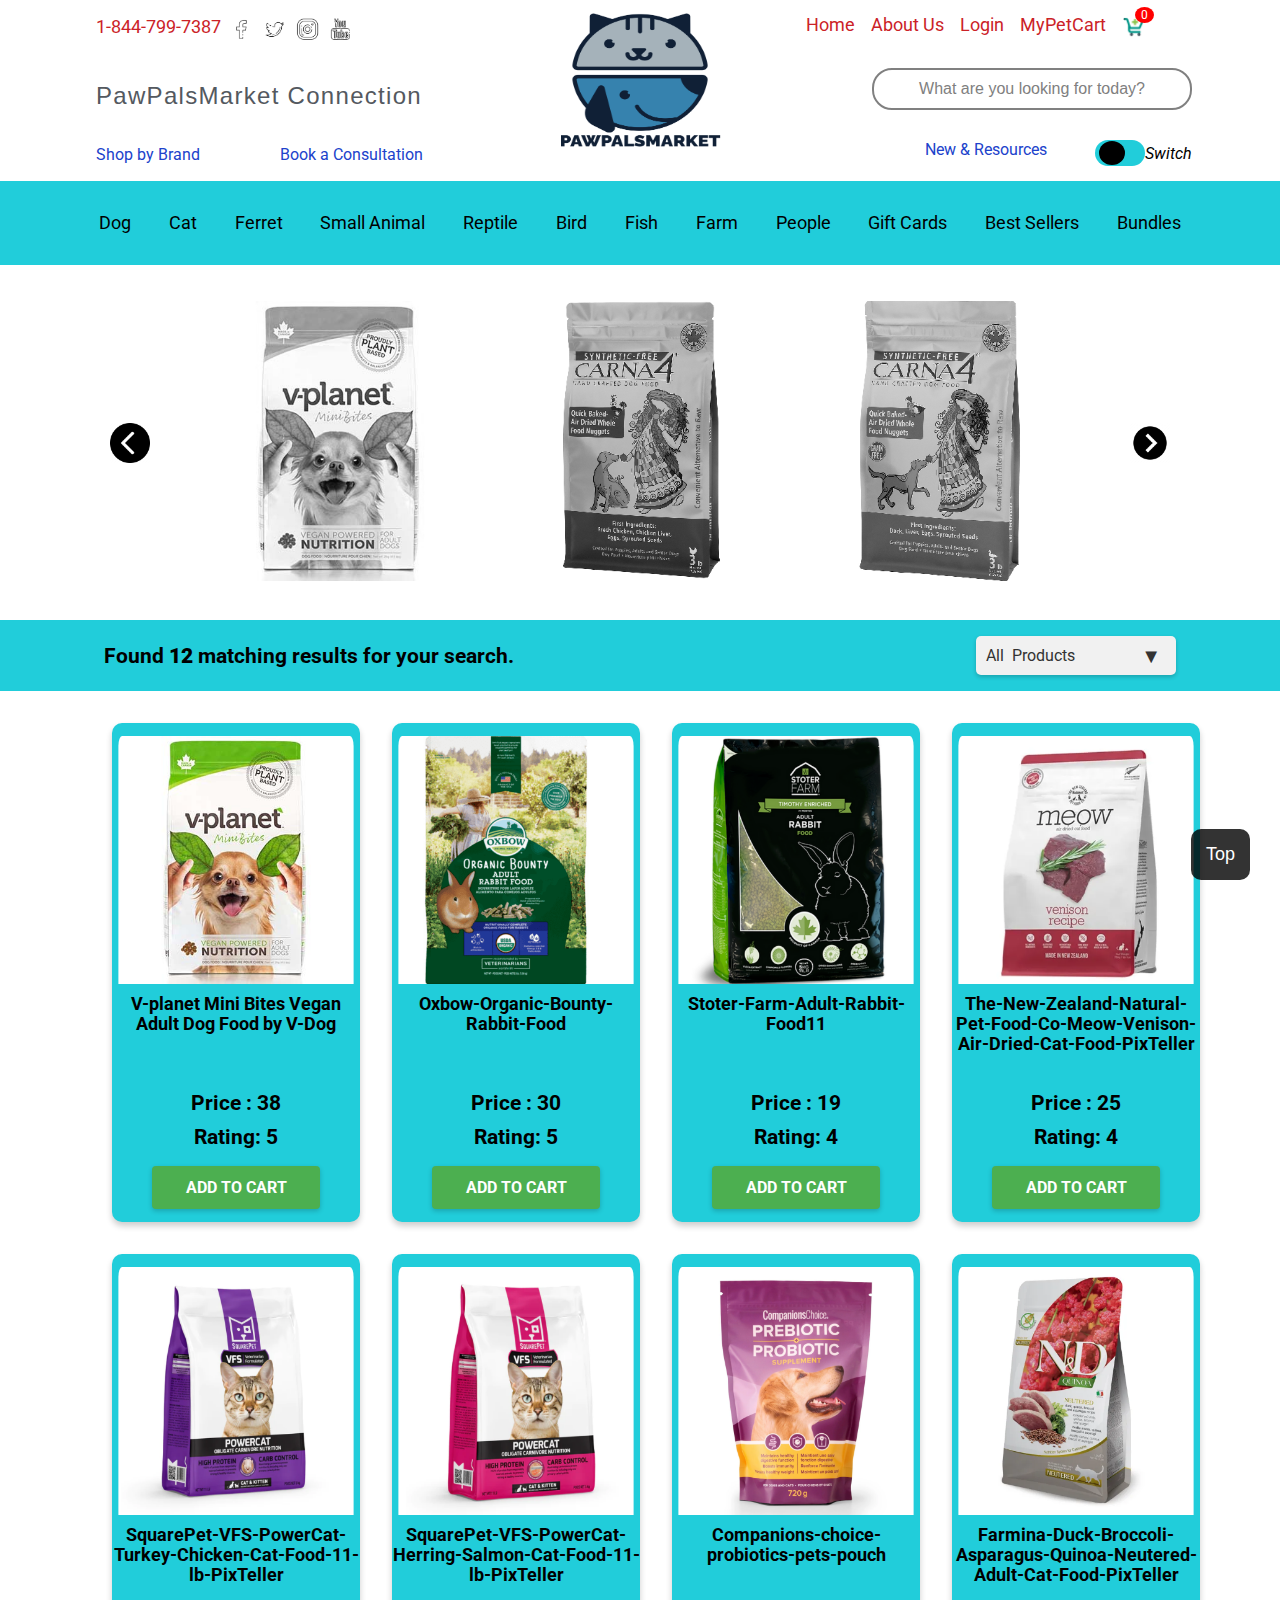
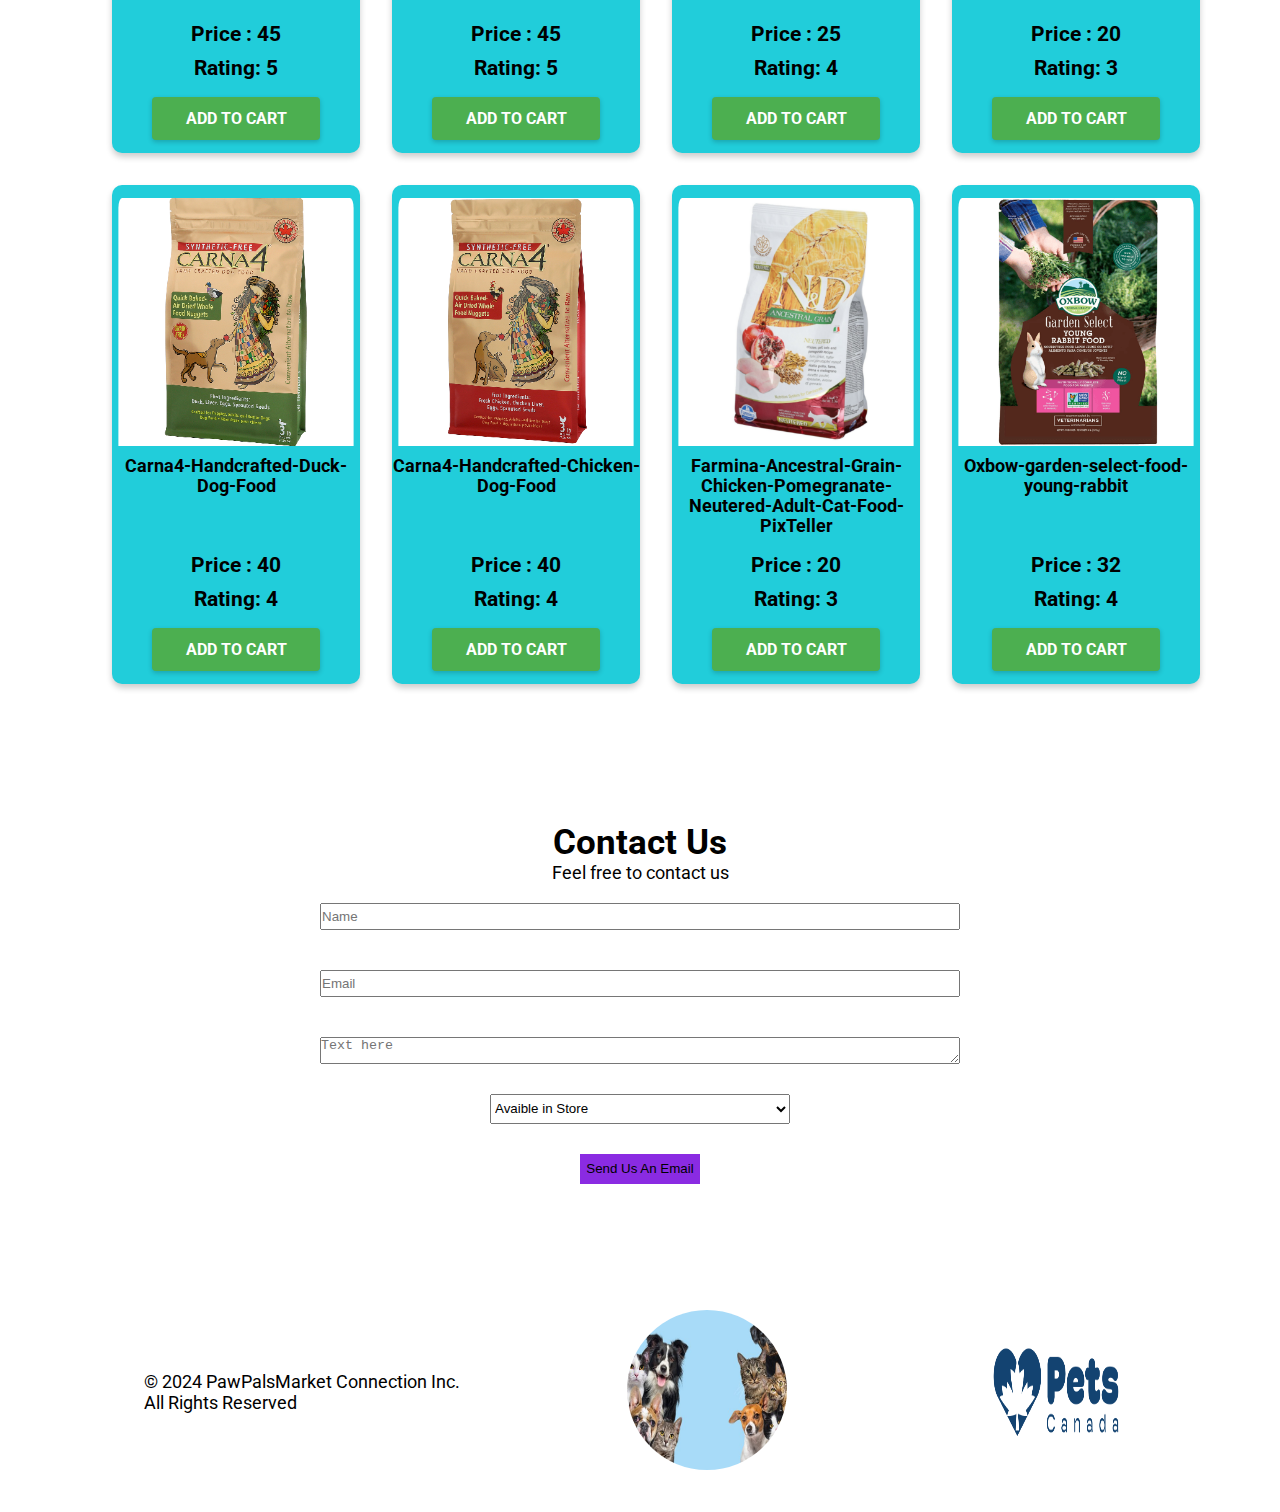
==== commit e29ac088: "LD finished" ====
--- a/index.html
+++ b/index.html
@@ -17,6 +17,7 @@
     <link rel="stylesheet" href="./css/imageslide.css">
     <link rel="stylesheet" href="./css/modal.css">
     <link rel="stylesheet" href="./css/lightDark.css">
+    <link rel="stylesheet" href="./css/sanitize.css">
     <link
         href="https://fonts.googleapis.com/css2?family=Montserrat:wght@400;700&family=Roboto:wght@400;500;700&display=swap"
         rel="stylesheet">
@@ -269,6 +270,14 @@
         <input class="submit" type="submit" value="Send Us An Email">
     </section>
 
+    <script>
+    function validateForm() {
+        let x = document.forms["myForm"]["fname"].value;
+        if (x == "") {
+          alert("Name must be filled out");
+          return false;
+        }
+        </script>
 
     <footer>
         <div class="footer-container">
--- a/css/productDisplay.css
+++ b/css/productDisplay.css
@@ -30,7 +30,7 @@
 }
 
 .product{
-    background-color: var(--text-color);
+    background-color: var(--products-background);
     display:flex;
     justify-content: center;
     flex-direction: column;
@@ -62,7 +62,7 @@
 }
 
 .product>h4{
-    color: var(--background-color);
+    color: var(--text-color);
     width:248px;
     height: 5.5rem;
     max-width: 100%;
@@ -73,7 +73,7 @@
 }
 
 .product>h3{
-    color: var(--background-color);
+    color: var(--text-color);
     width:248px;
     text-align: center;
     max-width: 100%;
--- a/css/footer.css
+++ b/css/footer.css
@@ -3,7 +3,8 @@
     height:240px;
     display:flex;
     justify-content: center;
-
+    background-color: var(--background-color);
+    color: var(--text-color);
 }
 
 .footer-container{
--- a/css/lightDark.css
+++ b/css/lightDark.css
@@ -9,6 +9,7 @@
     --first-row: #CB2227;
     --second-row: #54595F;
     --third-row: rgb(32, 66, 203);
+    --products-background: #21cdda;
 
      /* Cart Buttons */
      --closecart-button: #bac7cc;
@@ -29,6 +30,8 @@
     /* Dark grey for second row */
     --third-row: #afdf1e;
     /* Black for third row */
+    --products-background: #222;   
+
 
     /* Cart Buttons */
     --closecart-button: yellow;
--- a/css/sanitize.css
+++ b/css/sanitize.css
@@ -0,0 +1,36 @@
+.contactUsContainer {
+    display: flex;
+    flex-direction: column;
+    align-items: center;
+    justify-content: center;
+    height: 60vh;
+    background-color: var(--background-color);
+    color: var(--text-color);
+}
+
+.writeHere {
+    display: flex;
+    flex-direction: column;
+    align-items: center;
+    justify-content: center;
+    width: 50%;
+    height: 5%;
+    margin-top: 20px;
+}
+
+#subject {
+    width: 300px;
+    height: 30px;
+    margin-top: 10px;
+}
+
+.submit {
+    margin-top: 10px;
+    width: 120px;
+    height: 30px;
+    background-color: blueviolet;
+    color: var(--text-color);
+    border: none;
+    cursor: pointer;
+}
+
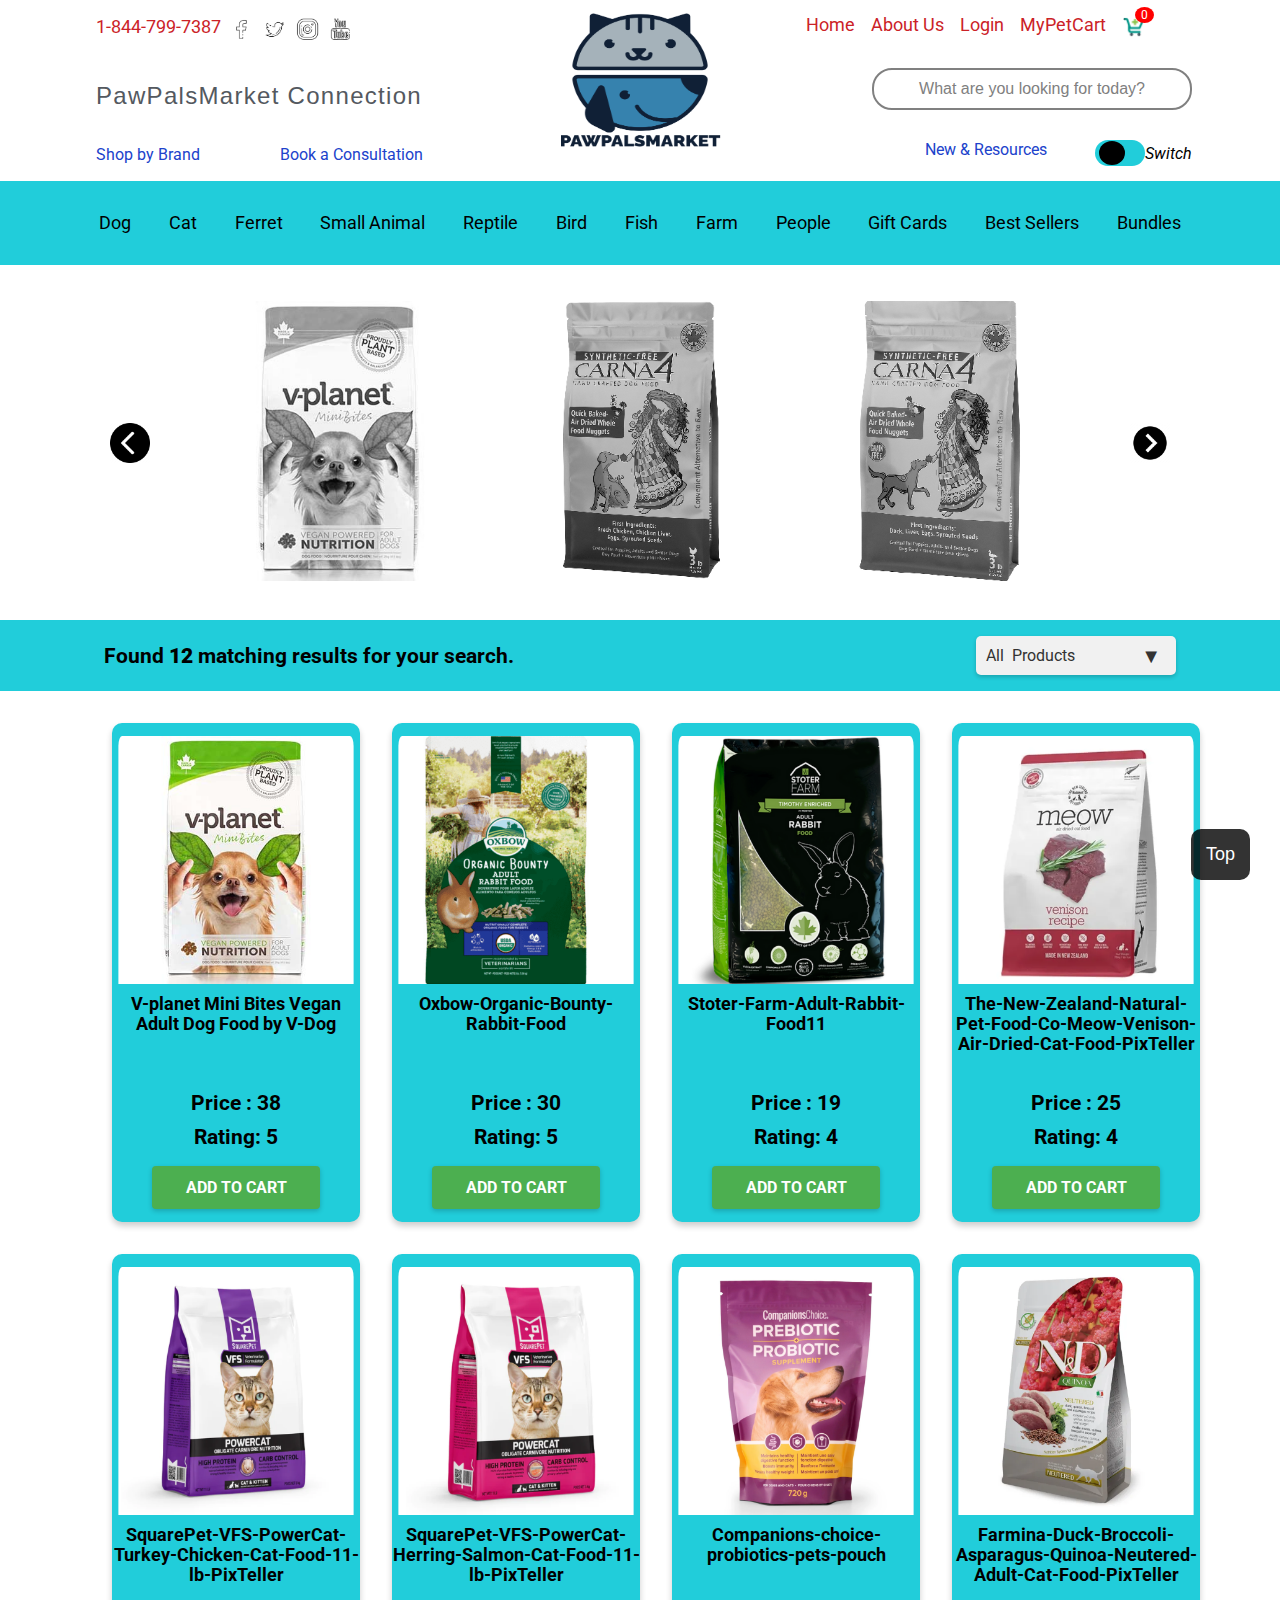
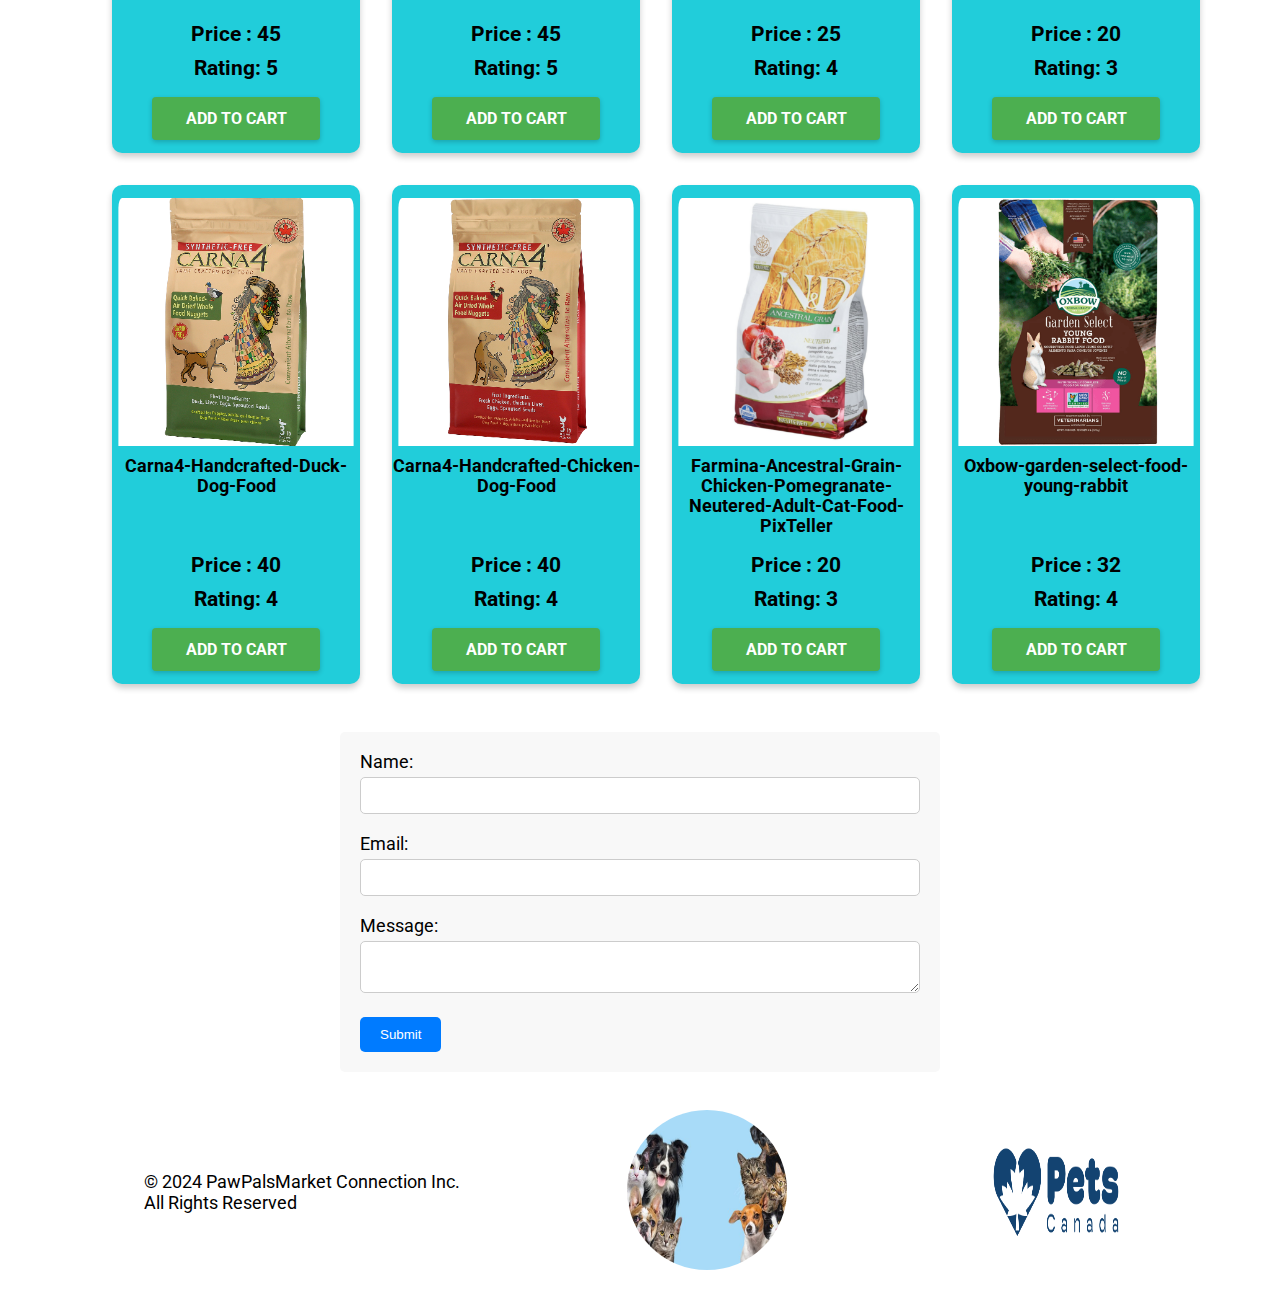
==== commit ae85ceaa: "Sanatize input" ====
--- a/index.html
+++ b/index.html
@@ -250,34 +250,20 @@
 
     </div>
 
-    <!-- CONTACT US -->
-    <section class="contactUsContainer">
-        <form action="" method="dialog"></form>
-        <h1>Contact Us</h1>
-        <p>Feel free to contact us</p>
-
-        <input type="text" class="writeHere" name="name" placeholder="Name" required><br>
-
-        <input type="email" class="writeHere" name="email" placeholder="Email" required><br>
-
-        <textarea class="writeHere" name="message" placeholder="Text here" cols="30"></textarea><br>
-
-        <select name="subject" id="subject">
-            <option value="In-store">Avaible in Store</option>
-            <option value="Order">Order</option>
-            <option value="Hiring Oportunites">Work With Us</option>
-        </select><br>
-        <input class="submit" type="submit" value="Send Us An Email">
-    </section>
-
-    <script>
-    function validateForm() {
-        let x = document.forms["myForm"]["fname"].value;
-        if (x == "") {
-          alert("Name must be filled out");
-          return false;
-        }
-        </script>
+    <!-- CONTACT US FORM -->
+    <form id="myForm">
+        <label for="name">Name:</label>
+        <input type="text" id="name" name="name" required>
+        <br>
+        <label for="email">Email:</label>
+        <input type="email" id="email" name="email" required>
+        <br>
+        <label for="message">Message:</label>
+        <textarea id="message" name="message" required></textarea>
+        <br>
+        <button type="submit">Submit</button>
+      </form>
+      <script src="./js/sanitize.js"></script>
 
     <footer>
         <div class="footer-container">
--- a/css/sanitize.css
+++ b/css/sanitize.css
@@ -1,36 +1,35 @@
-.contactUsContainer {
-    display: flex;
-    flex-direction: column;
-    align-items: center;
-    justify-content: center;
-    height: 60vh;
-    background-color: var(--background-color);
-    color: var(--text-color);
+/* formStyles.css */
+#myForm {
+    width: 100%;
+    max-width: 600px;
+    margin: 0 auto;
+    padding: 20px;
+    background-color: #f8f8f8;
+    border-radius: 5px;
 }
 
-.writeHere {
-    display: flex;
-    flex-direction: column;
-    align-items: center;
-    justify-content: center;
-    width: 50%;
-    height: 5%;
-    margin-top: 20px;
+#myForm label {
+    display: block;
+    margin-bottom: 5px;
 }
 
-#subject {
-    width: 300px;
-    height: 30px;
-    margin-top: 10px;
+#myForm input, #myForm textarea {
+    width: 100%;
+    padding: 10px;
+    margin-bottom: 20px;
+    border-radius: 5px;
+    border: 1px solid #ccc;
 }
 
-.submit {
-    margin-top: 10px;
-    width: 120px;
-    height: 30px;
-    background-color: blueviolet;
-    color: var(--text-color);
+#myForm button {
+    padding: 10px 20px;
+    background-color: #007BFF;
+    color: #fff;
     border: none;
+    border-radius: 5px;
     cursor: pointer;
 }
 
+#myForm button:hover {
+    background-color: #0056b3;
+}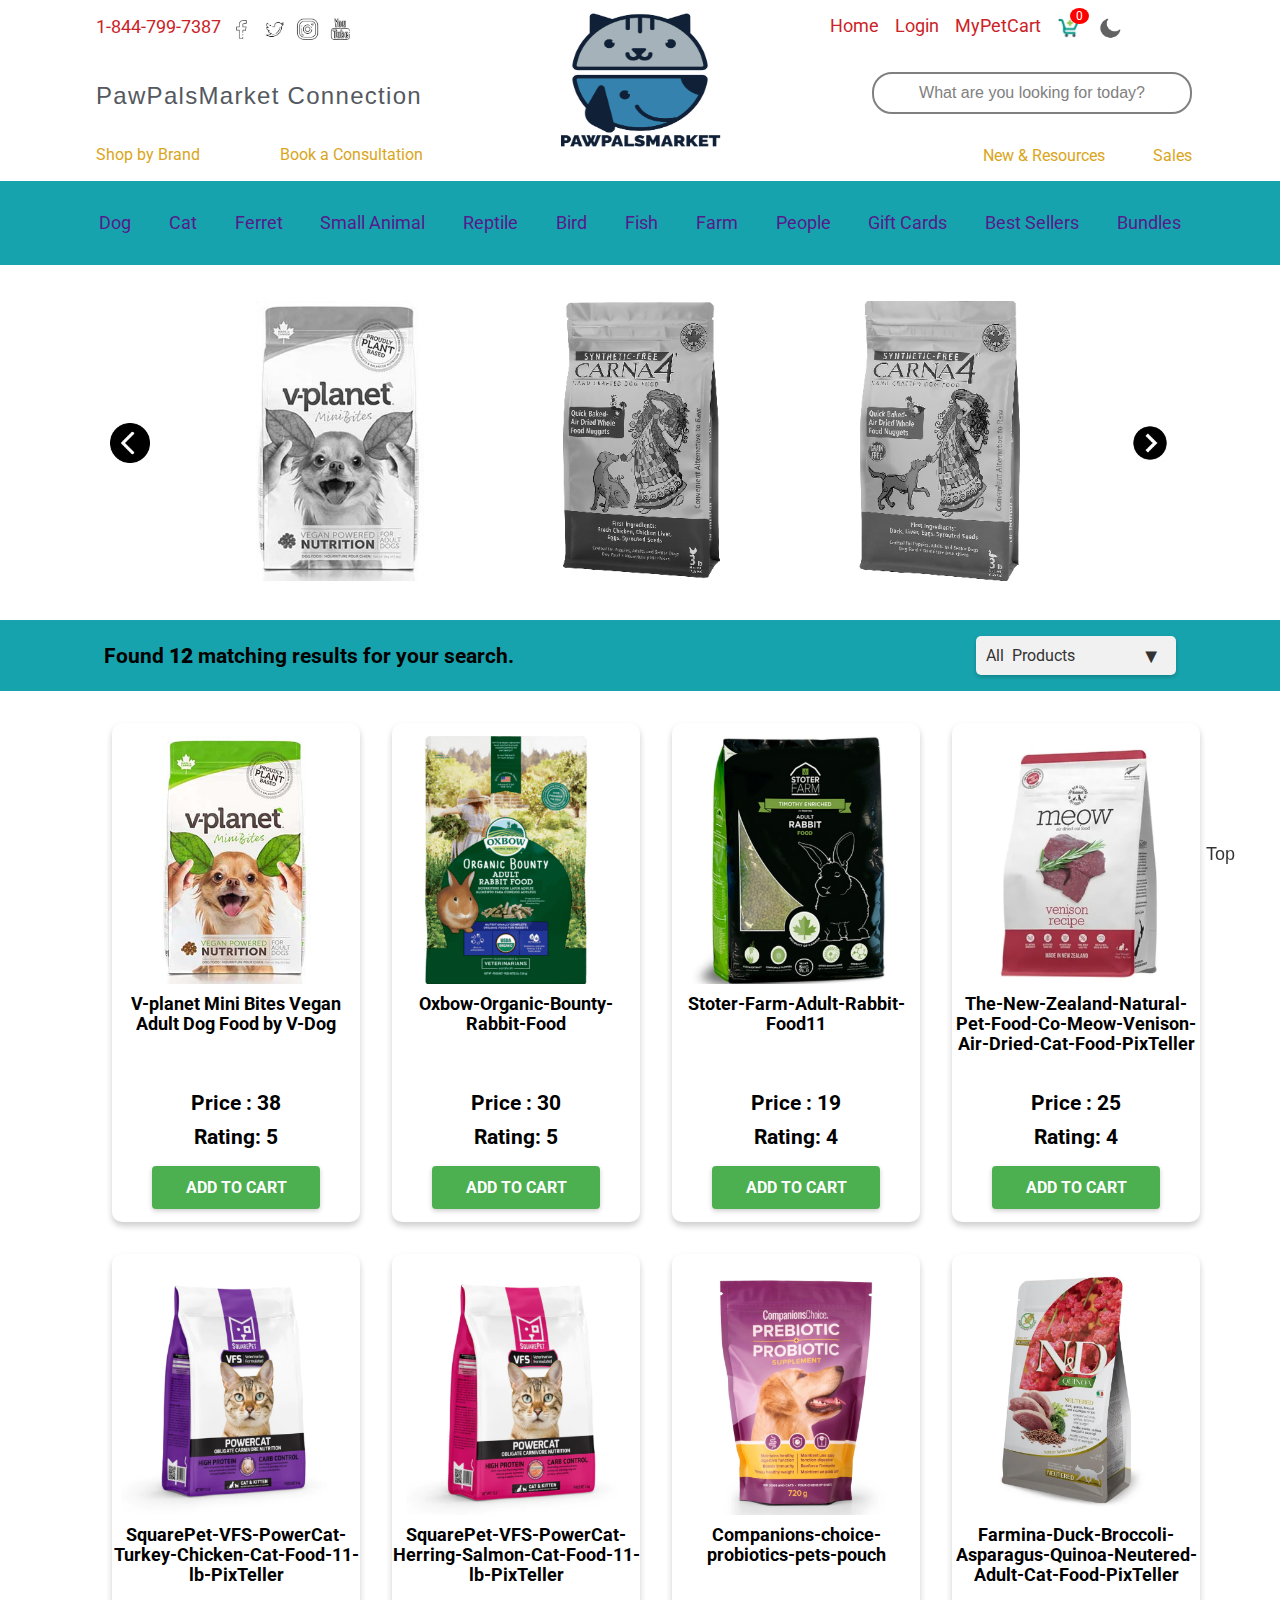
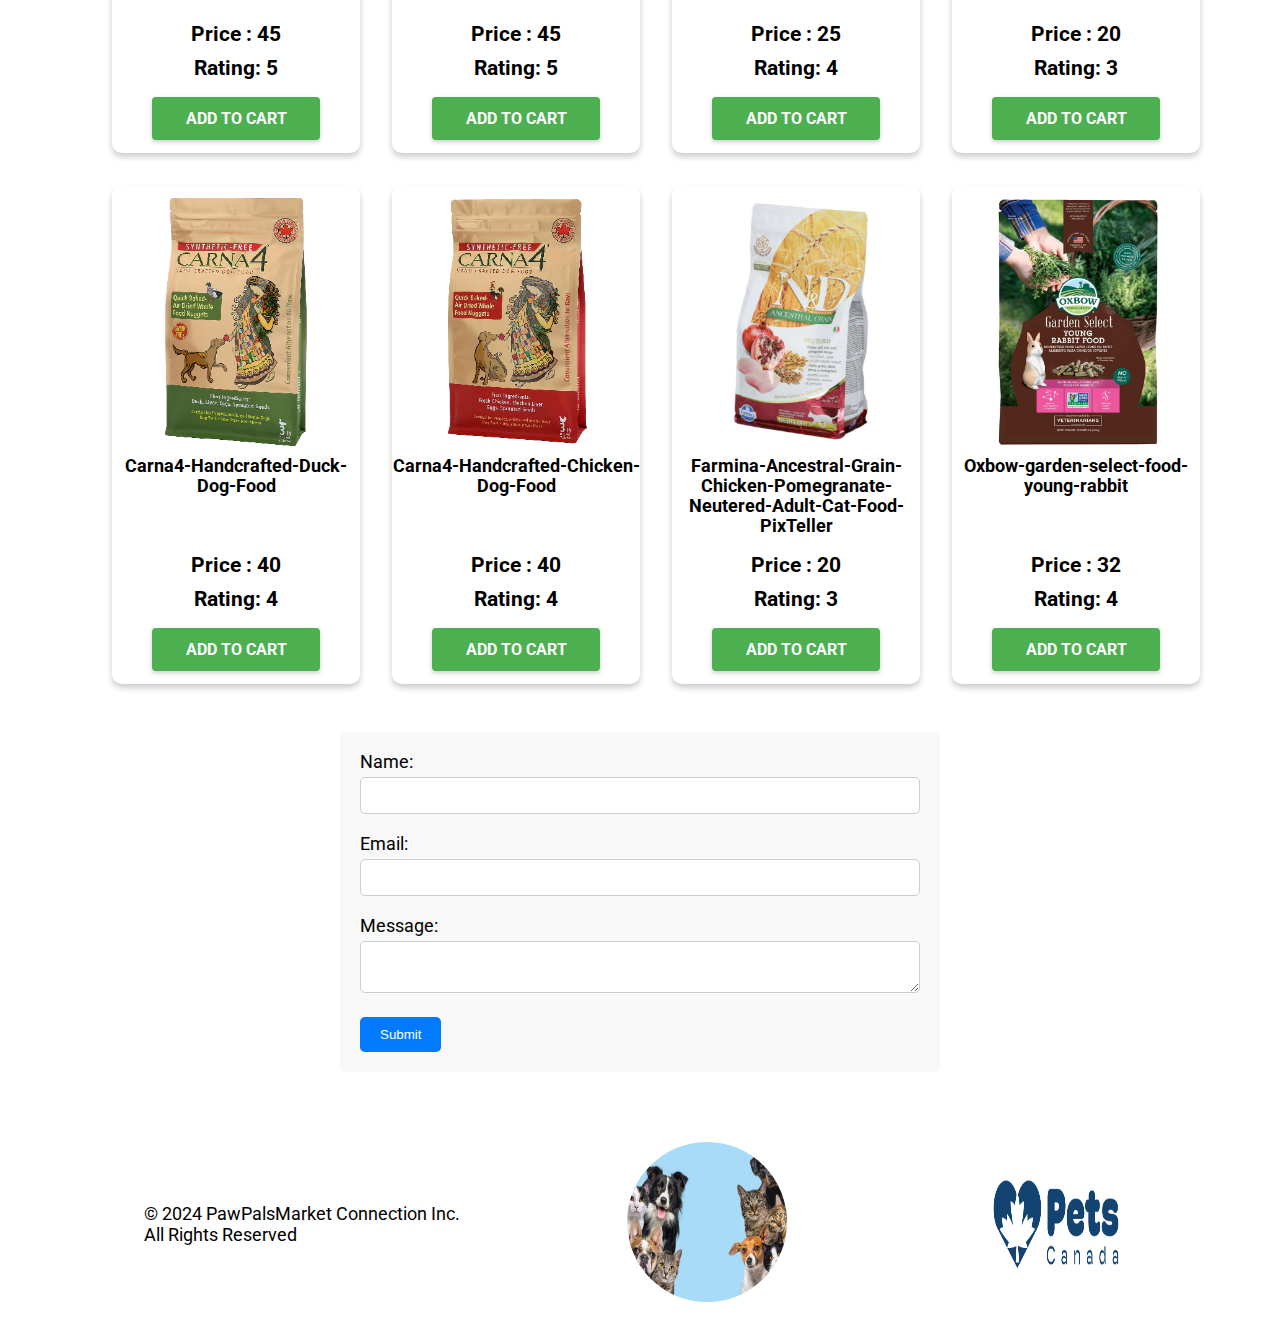
==== commit 336a4b55: "updated contact form" ====
--- a/index.html
+++ b/index.html
@@ -5,7 +5,7 @@
 <head>
     <meta charset="utf-8">
     <meta http-equiv="X-UA-Compatible" content="IE=edge">
-    <title>Find & buy the best bet products in Canada online </title>
+    <title>Find & buy the best bet products in Canada online</title>
     <meta name="description" content="">
     <meta name="viewport" content="width=device-width, initial-scale=1">
     <link rel="stylesheet" href="./css/body.css">
@@ -16,7 +16,6 @@
     <link rel="stylesheet" href="./css/cart.css">
     <link rel="stylesheet" href="./css/imageslide.css">
     <link rel="stylesheet" href="./css/modal.css">
-    <link rel="stylesheet" href="./css/lightDark.css">
     <link rel="stylesheet" href="./css/sanitize.css">
     <link
         href="https://fonts.googleapis.com/css2?family=Montserrat:wght@400;700&family=Roboto:wght@400;500;700&display=swap"
@@ -33,17 +32,17 @@
                 <div class="first-column-first-row">
                     <p>1-844-799-7387</p>
 
-                    <a href="https://www.facebook.com/canadianpetconnection">
+                    <a href="">
                         <img src="./img/facebook.png" alt="Facebook">
                     </a>
 
-                    <a href="https://twitter.com/i/flow/login?redirect_after_login=%2FCanPetConn">
+                    <a href="">
                         <img src="./img/twitter.png" alt="twitter">
                     </a>
-                    <a href="https://www.instagram.com/canadianpetconnection/">
+                    <a href="">
                         <img src="./img/instagram.png" alt="ins">
                     </a>
-                    <a href="https://www.youtube.com/channel/UC0ugFWgeUh3LDZyCzwd5dAQ">
+                    <a href="">
                         <img src="./img/youtube.png" alt="youtube">
                     </a>
                 </div>
@@ -54,9 +53,9 @@
 
                 <div class="first-column-third-row">
 
-                    <a href="https://www.canadianpetconnection.ca/shop-all-brands/">Shop by Brand</a>
-
-                    <a href="https://www.canadianpetconnection.ca/book-the-pet-expert/">Book a Consultation</a>
+                    <a href="">Shop by Brand</a>
+
+                    <a href="">Book a Consultation</a>
 
                 </div>
             </div>
@@ -73,13 +72,14 @@
                 </button>
                 <div class="third-column-first-row">
                     <a href="./index.html">Home</a>
-                    <a href="https://www.canadianpetconnection.ca/get-to-know-us/">About Us</a>
-                    <a href="https://www.canadianpetconnection.ca/my-account/">Login</a>
-                    <a href="https://www.canadianpetconnection.ca/my-cart/">MyPetCart</a>
+                    <a href="">Login</a>
+                    <a href="">MyPetCart</a>
                     <div class="cart-widget">
                         <img src="./img/icons8-add-shopping-cart-50.png" alt="Cart Icon">
                         <span class="cart-count">0</span> <!-- Assuming there are 3 items in the cart -->
                     </div>
+                    <img src="./img/moon.png" alt="Moon" class="icon" id="day-night">
+                   
                 </div>
 
 
@@ -91,19 +91,9 @@
 
                 <div class="third-column-third-row">
 
-                    <a href="https://www.canadianpetconnection.ca/pet-news/">New & Resources</a>
-
-                    <!-- Light and Dark Mode -->
-                    <div class="theme-switch-wrapper">
-                        <label class="theme-switch" for="checkbox">
-                            <input type="checkbox" id="checkbox">
-                            <div class="slider round"></div>
-                        </label> 
-                        <em>Switch</em>
-                    </div>
-                    <script src="./js/lighDark.js"></script>
-
-                    <!-- <a href="https://www.canadianpetconnection.ca/sale/">Sales</a> -->
+                    <a href="">New & Resources</a>
+
+                    <a href="">Sales</a>
 
                 </div>
             </div>
@@ -262,8 +252,8 @@
         <textarea id="message" name="message" required></textarea>
         <br>
         <button type="submit">Submit</button>
-      </form>
-      <script src="./js/sanitize.js"></script>
+    </form>
+    <script src="./js/sanitize.js"></script>
 
     <footer>
         <div class="footer-container">
@@ -272,7 +262,7 @@
             </div>
 
             <div class="footer-image-container">
-                <a href="https://www.greengeeks.ca/going-green">
+                <a href="">
                     <img src="./img/pet-community.jpg" alt="petcomunity">
                 </a>
             </div>
@@ -284,7 +274,7 @@
         <button class="scrollToTopBtn" id="scrollToTopBtn">Top</button>
     </footer>
 
-
+   
     <script type="module">
         import Cart from "./js/cartClass.js";
         import { productList, shoppingCartList } from './js/dataStore.js';
@@ -600,8 +590,19 @@
             }
         });
 
-
-
+        //day and night
+        const toggleButton=document.getElementById('day-night');
+        
+        toggleButton.onclick = function(){
+            document.body.classList.toggle('night-mode')
+            if (document.body.classList.contains('night-mode')){
+                toggleButton.src="./img/sun.png";
+                toggleButton.alt="Switch to day mode";
+            }else{
+                toggleButton.src="./img/moon.png";
+                toggleButton.alt="switch to night mode";
+            }
+        }
 
     </script>
     <!-- external cart  js  -->
--- a/css/header.css
+++ b/css/header.css
@@ -1,10 +1,17 @@
 :root {
     /* font size */
     --p-font-size:1rem;
-}
+
+
+    /* color */
+    --first-row: #CB2227; 
+    --second-row: #54595F;
+    --third-row:goldenrod;
+    --header-catergory:#17A3AD;
+    
+  }
 
 header{
-    width: 100%;
     display:flex;
     justify-content: center;
     align-items: center;
@@ -13,8 +20,13 @@
  
 }
 
+.icon {
+    width: 25px;
+    height:25px;
+    cursor: pointer;
+}
+
 .header-container{
-    background-color: var(--background-color);
     display:flex;
     justify-content: space-around;
     width:1120px;
@@ -40,7 +52,7 @@
 }
 
 .first-column-first-row{
-    color: var(--first-row);
+    color:var(--first-row);
 }
 
 
@@ -107,7 +119,7 @@
 }
 
 .third-column-first-row> a{
-    color: var(--first-row);
+    color:var(--first-row);
     text-decoration: none;
 
 }
@@ -154,7 +166,7 @@
   }
   
 #search-bar:focus {
-    border-color: var(--third-row);
+    border-color: goldenrod;
   }
 
   
@@ -186,7 +198,7 @@
     display: flex;
     padding: 10px;
     cursor: pointer;
-    background-color: var(--background-color);
+    background-color: white;
     align-items: center;
    
 }
@@ -214,7 +226,6 @@
 }
 
 .text-container > a{
-    color: var(--text-color);
     text-decoration: none;
 }
 
--- a/css/productDisplay.css
+++ b/css/productDisplay.css
@@ -15,7 +15,7 @@
     max-width:100%;
 } */
 .product-display-container{
-    background-color: var(--background-color);
+    /* background-color: var(--background-color); */
     padding:1rem 2rem;
     width:1120px;
     height:auto;
--- a/css/sanitize.css
+++ b/css/sanitize.css
@@ -2,7 +2,7 @@
 #myForm {
     width: 100%;
     max-width: 600px;
-    margin: 0 auto;
+    margin: 2rem auto;
     padding: 20px;
     background-color: #f8f8f8;
     border-radius: 5px;
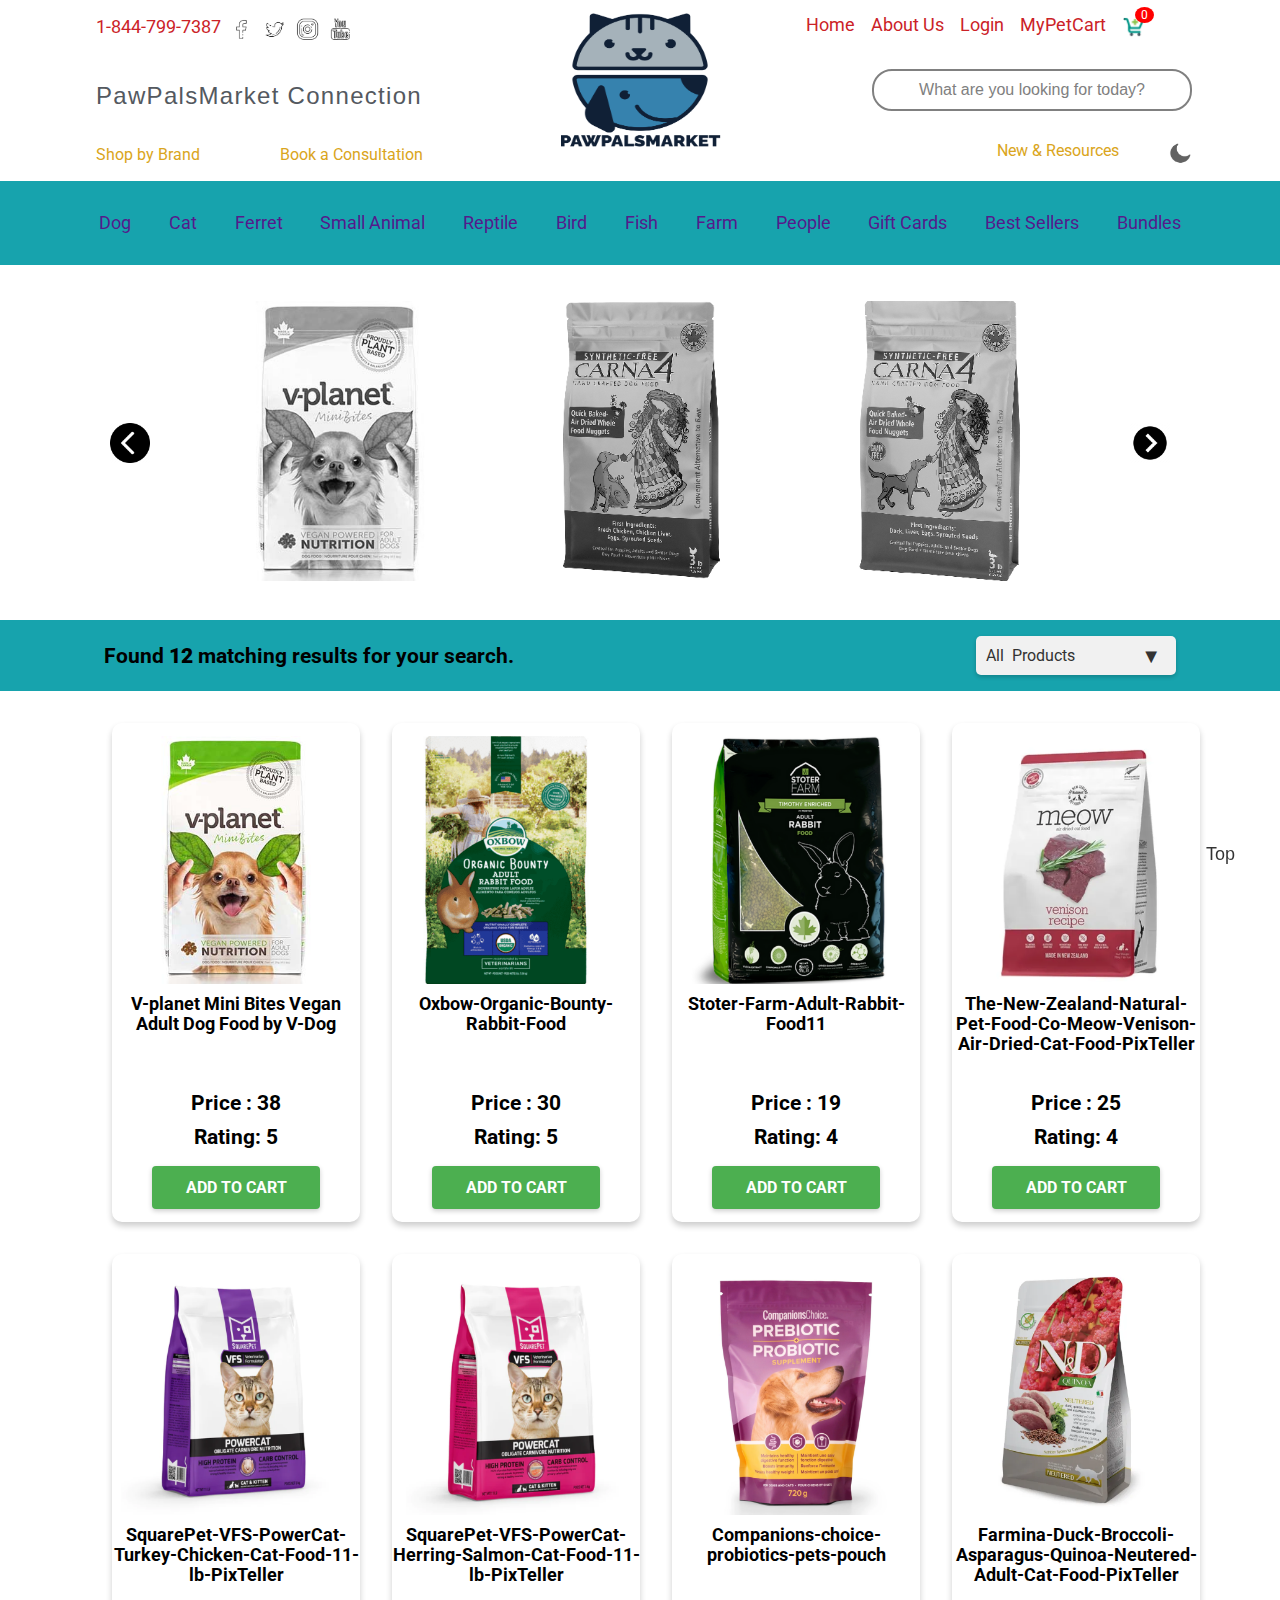
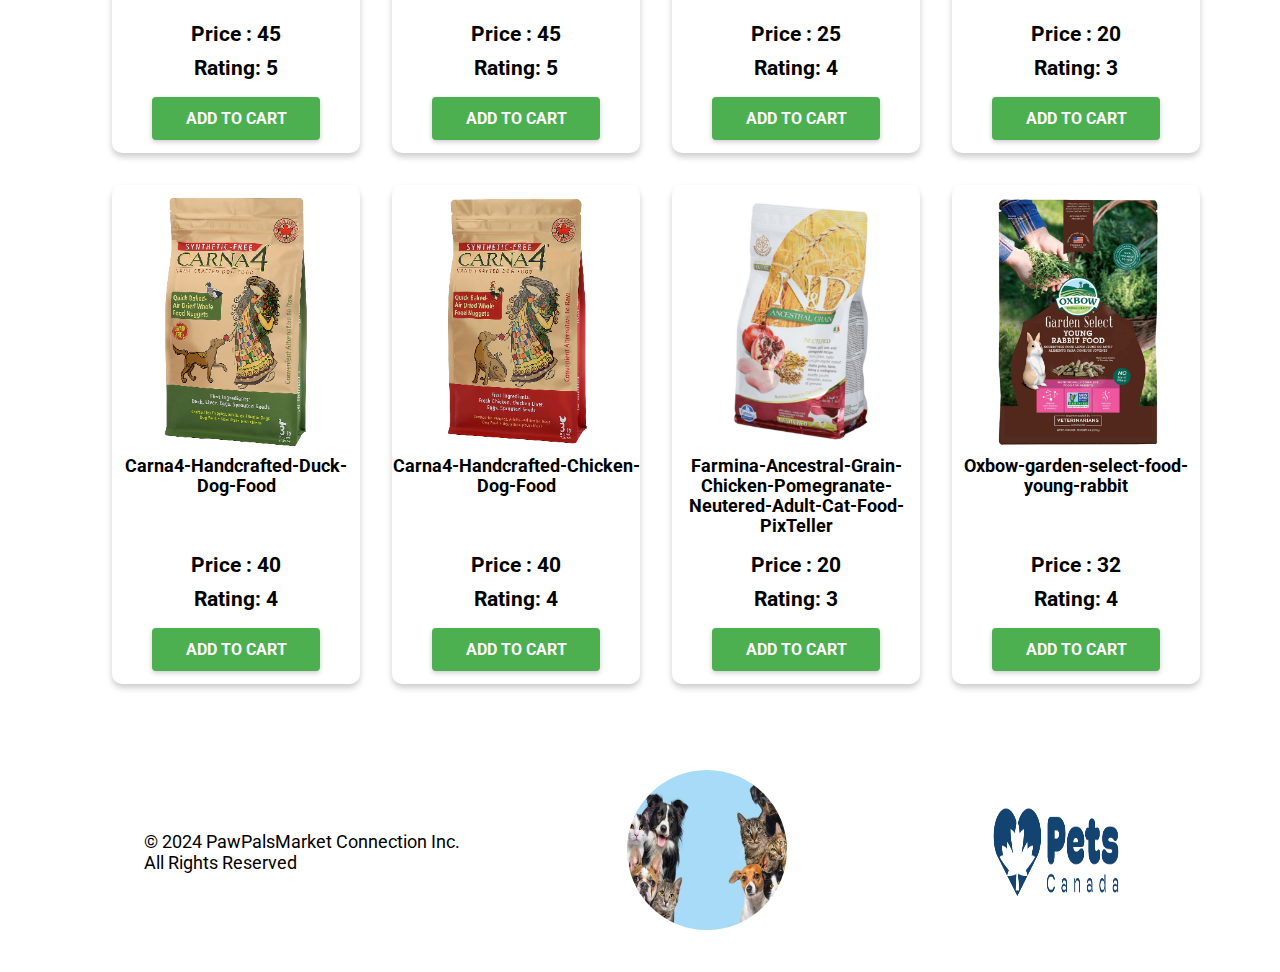
==== commit 366cd920: "lol" ====
--- a/index.html
+++ b/index.html
@@ -1,7 +1,5 @@
 <!DOCTYPE html>
-
 <html>
-
 <head>
     <meta charset="utf-8">
     <meta http-equiv="X-UA-Compatible" content="IE=edge">
@@ -16,33 +14,28 @@
     <link rel="stylesheet" href="./css/cart.css">
     <link rel="stylesheet" href="./css/imageslide.css">
     <link rel="stylesheet" href="./css/modal.css">
-    <link rel="stylesheet" href="./css/sanitize.css">
     <link
         href="https://fonts.googleapis.com/css2?family=Montserrat:wght@400;700&family=Roboto:wght@400;500;700&display=swap"
         rel="stylesheet">
-
-
 </head>
-
 <body>
-
     <header>
         <div class="header-container">
             <div class="first-column">
                 <div class="first-column-first-row">
                     <p>1-844-799-7387</p>
 
-                    <a href="">
+                    <a href="https://www.facebook.com/canadianpetconnection">
                         <img src="./img/facebook.png" alt="Facebook">
                     </a>
 
-                    <a href="">
+                    <a href="https://twitter.com/i/flow/login?redirect_after_login=%2FCanPetConn">
                         <img src="./img/twitter.png" alt="twitter">
                     </a>
-                    <a href="">
+                    <a href="https://www.instagram.com/canadianpetconnection/">
                         <img src="./img/instagram.png" alt="ins">
                     </a>
-                    <a href="">
+                    <a href="https://www.youtube.com/channel/UC0ugFWgeUh3LDZyCzwd5dAQ">
                         <img src="./img/youtube.png" alt="youtube">
                     </a>
                 </div>
@@ -53,9 +46,9 @@
 
                 <div class="first-column-third-row">
 
-                    <a href="">Shop by Brand</a>
-
-                    <a href="">Book a Consultation</a>
+                    <a href="https://www.canadianpetconnection.ca/shop-all-brands/">Shop by Brand</a>
+
+                    <a href="https://www.canadianpetconnection.ca/book-the-pet-expert/">Book a Consultation</a>
 
                 </div>
             </div>
@@ -72,14 +65,13 @@
                 </button>
                 <div class="third-column-first-row">
                     <a href="./index.html">Home</a>
-                    <a href="">Login</a>
-                    <a href="">MyPetCart</a>
+                    <a href="https://www.canadianpetconnection.ca/get-to-know-us/">About Us</a>
+                    <a href="https://www.canadianpetconnection.ca/my-account/">Login</a>
+                    <a href="https://www.canadianpetconnection.ca/my-cart/">MyPetCart</a>
                     <div class="cart-widget">
                         <img src="./img/icons8-add-shopping-cart-50.png" alt="Cart Icon">
                         <span class="cart-count">0</span> <!-- Assuming there are 3 items in the cart -->
                     </div>
-                    <img src="./img/moon.png" alt="Moon" class="icon" id="day-night">
-                   
                 </div>
 
 
@@ -91,9 +83,10 @@
 
                 <div class="third-column-third-row">
 
-                    <a href="">New & Resources</a>
-
-                    <a href="">Sales</a>
+                    <a href="https://www.canadianpetconnection.ca/pet-news/">New & Resources</a>
+
+                    <img src="./img/moon.png" alt="Moon" class="icon" id="moon-icon">
+                    <img src="./img/sun.png" alt="Sun" class="icon" id="sun-icon" style="display: none;">
 
                 </div>
             </div>
@@ -189,14 +182,12 @@
         </div>
 
     </section>
-
     <div id="myModal" class="modal">
         <div class="modal-content">
-            <span class="modalclose">&times;</span>
+            <span class="close">&times;</span>
             <div class="modalbody">
                 <img class="modalImg" id="imgm">
-                <div id="caption"></div>
-            </div>
+           <div id="caption" ></div></div></div>
         </div>
     </div>
 
@@ -238,22 +229,12 @@
             <button class="check">CHECK OUT</button>
         </div>
 
+
+
     </div>
 
-    <!-- CONTACT US FORM -->
-    <form id="myForm">
-        <label for="name">Name:</label>
-        <input type="text" id="name" name="name" required>
-        <br>
-        <label for="email">Email:</label>
-        <input type="email" id="email" name="email" required>
-        <br>
-        <label for="message">Message:</label>
-        <textarea id="message" name="message" required></textarea>
-        <br>
-        <button type="submit">Submit</button>
-    </form>
-    <script src="./js/sanitize.js"></script>
+
+
 
     <footer>
         <div class="footer-container">
@@ -262,7 +243,7 @@
             </div>
 
             <div class="footer-image-container">
-                <a href="">
+                <a href="https://www.greengeeks.ca/going-green">
                     <img src="./img/pet-community.jpg" alt="petcomunity">
                 </a>
             </div>
@@ -274,7 +255,7 @@
         <button class="scrollToTopBtn" id="scrollToTopBtn">Top</button>
     </footer>
 
-   
+
     <script type="module">
         import Cart from "./js/cartClass.js";
         import { productList, shoppingCartList } from './js/dataStore.js';
@@ -498,6 +479,7 @@
             }
         }
 
+
         // js to implement slide animation feature 
         const scrollContainer = document.querySelector(".gallery");
         const slider = document.querySelector(".slider");
@@ -554,60 +536,84 @@
         });
 
         //modal
-        document.addEventListener('DOMContentLoaded', function () {
-            var modal = document.getElementById('myModal');
-            var modalImg = document.getElementById('imgm');
-            var caption = document.getElementById('caption');
-            var span = document.getElementsByClassName('modalclose')[0];
-
-            document.querySelector('.product-display-container').addEventListener('click', function (event) {
-                if (event.target.classList.contains('CartButton')) {
-                    // If the clicked element has the class 'CartButton', stop the function.
-                    return;
-                }
-
-                var product = event.target.closest('.product');
-
-                if (product) {
-                    var imgSrc = product.querySelector("img").src;
-                    var productName = product.querySelector("h4").textContent;
-                    var price = product.querySelector("h3 span").textContent;
-
-                    modal.style.display = "block";
-                    modalImg.src = imgSrc;
-                    caption.innerHTML = `${productName} <br><br>Price:  $${price}`; // Fixed typo from 'aption' to 'caption'
-                }
-            });
-
-            span.onclick = function () {
-                modal.style.display = "none";
-            };
-
-            window.onclick = function (e) {
-                if (e.target == modal) {
-                    modal.style.display = "none";
-                }
-            }
-        });
-
-        //day and night
-        const toggleButton=document.getElementById('day-night');
-        
-        toggleButton.onclick = function(){
-            document.body.classList.toggle('night-mode')
-            if (document.body.classList.contains('night-mode')){
-                toggleButton.src="./img/sun.png";
-                toggleButton.alt="Switch to day mode";
-            }else{
-                toggleButton.src="./img/moon.png";
-                toggleButton.alt="switch to night mode";
-            }
+        document.addEventListener('DOMContentLoaded', function() {
+  
+    var modal = document.getElementById('myModal');
+    var modalImg = document.getElementById('imgm');
+    var caption = document.getElementById('caption');
+    var span = document.getElementsByClassName('close')[0]; 
+
+   
+    document.querySelector('.product-display-container').addEventListener('click', function(event) {
+     
+        var product = event.target.closest('.product');
+    
+        if (product) {
+            var imgSrc = product.querySelector("img").src;
+            var productName = product.querySelector("h4").textContent;
+            var price = product.querySelector("h3 span").textContent;
+
+            modal.style.display = "block";
+            modalImg.src = imgSrc;
+            caption.innerHTML = `${productName} <br><br><br>Price: $${price}`;
         }
+    });
+
+    span.onclick = function() {
+        modal.style.display = "none";
+    };
+    window.onclick=function(e){
+        if(e.target==modal){
+            modal.style.display="none";
+        }
+    }
+
+});
+
+     
+document.addEventListener('DOMContentLoaded', function() {
+    const moonIcon = document.getElementById('moon-icon');
+    const sunIcon = document.getElementById('sun-icon');
+    const header = document.querySelector('header');
+    const body = document.querySelector('body');
+    const footer = document.querySelector('footer');
+    const productDisplayContainer = document.querySelector('.product-display-container');
+
+    const backgroundColor = {
+        day: '#FFFFFF',
+        night: '#000000'
+    };
+
+    moonIcon.addEventListener('click', function() {
+    moonIcon.style.display = 'none';
+    sunIcon.style.display = 'block';
+    header.style.backgroundColor = '#000000'; // Change header background color to black
+    applyBodyStyles(backgroundColor.night);
+    footer.style.color = '#FFFFFF';
+    });
+
+    sunIcon.addEventListener('click', function() {
+        sunIcon.style.display = 'none';
+        moonIcon.style.display = 'block';
+        header.style.backgroundColor = '#FFFFFF';
+        applyBodyStyles(backgroundColor.day);
+        footer.style.color = '#000000'; 
+    });
+
+    function applyBodyStyles(color) {
+        body.style.backgroundColor = color;
+        // Check if product display container exists before applying styles
+        if (productDisplayContainer) {
+            productDisplayContainer.style.backgroundColor = backgroundColor.day;
+        }
+    }
+});
 
     </script>
     <!-- external cart  js  -->
     <script type="module" src="./js/cart.js"></script>
 
+
 </body>
 
 </html>